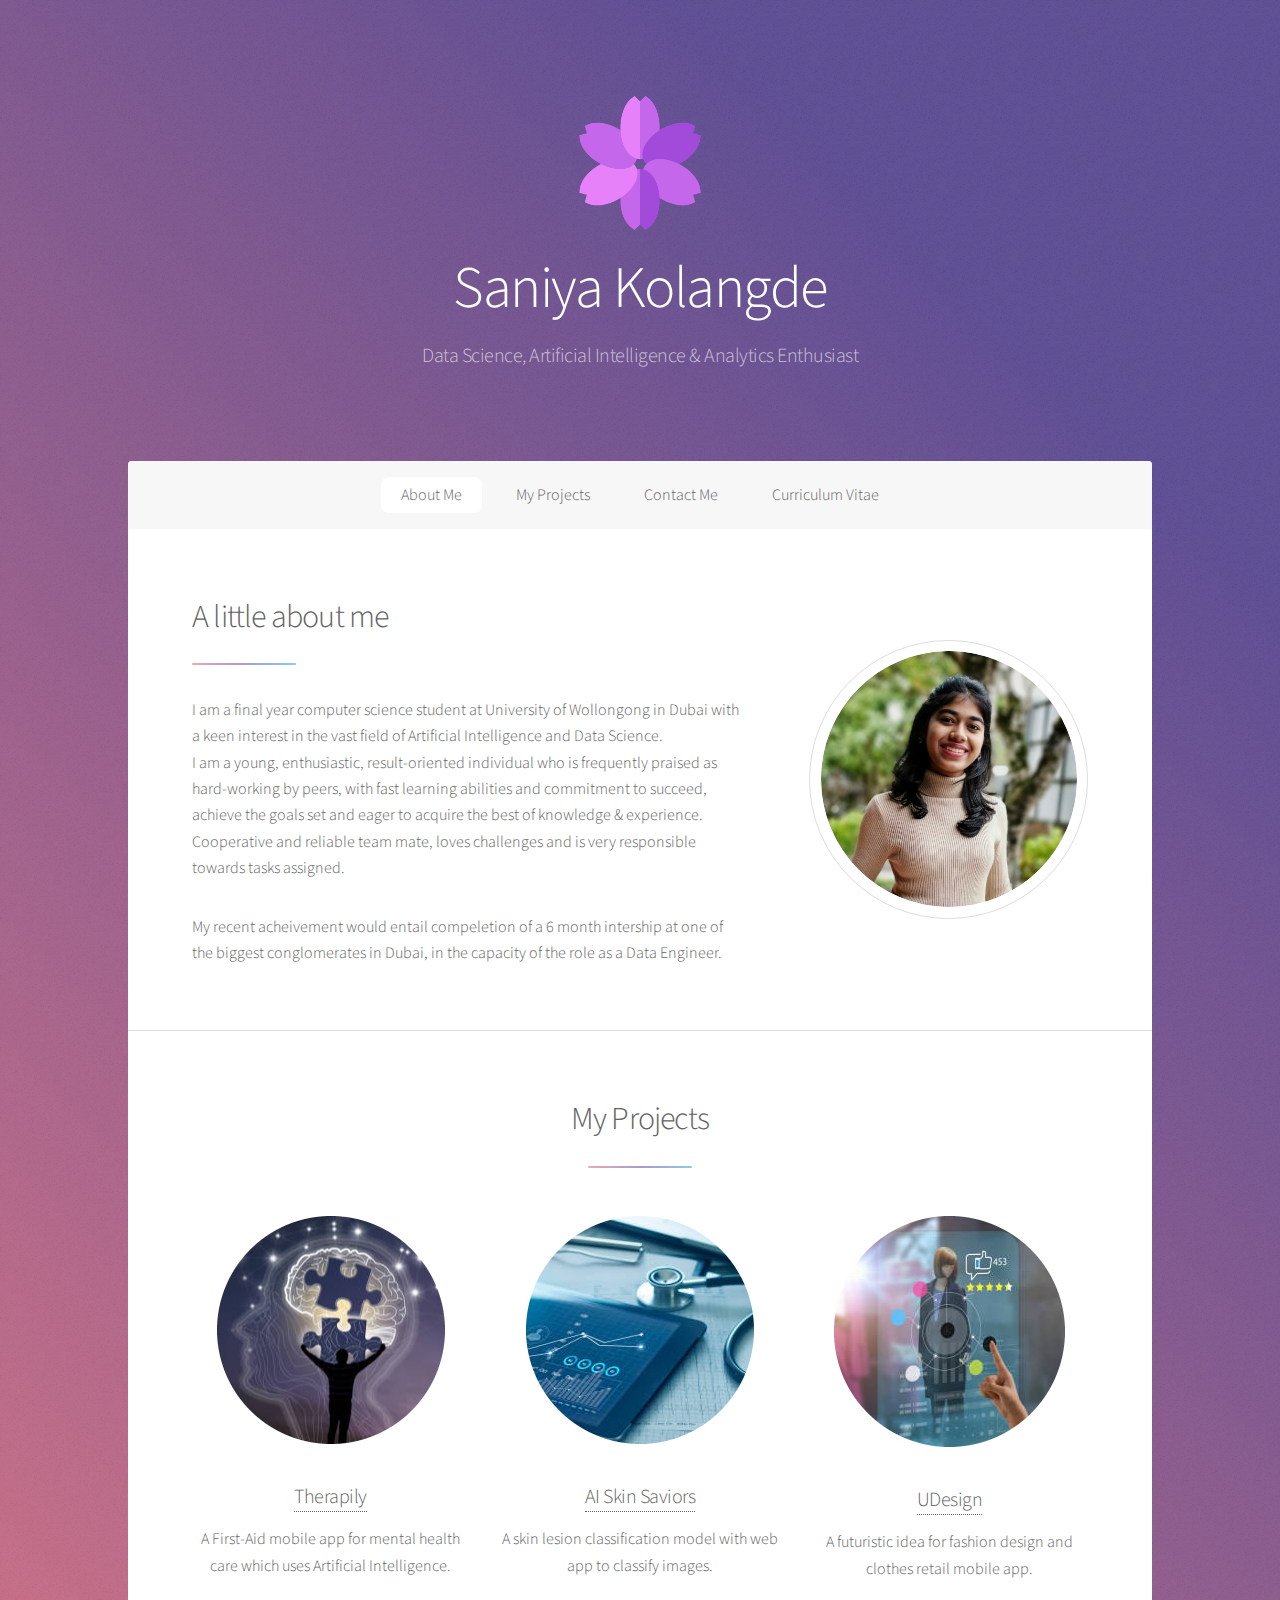
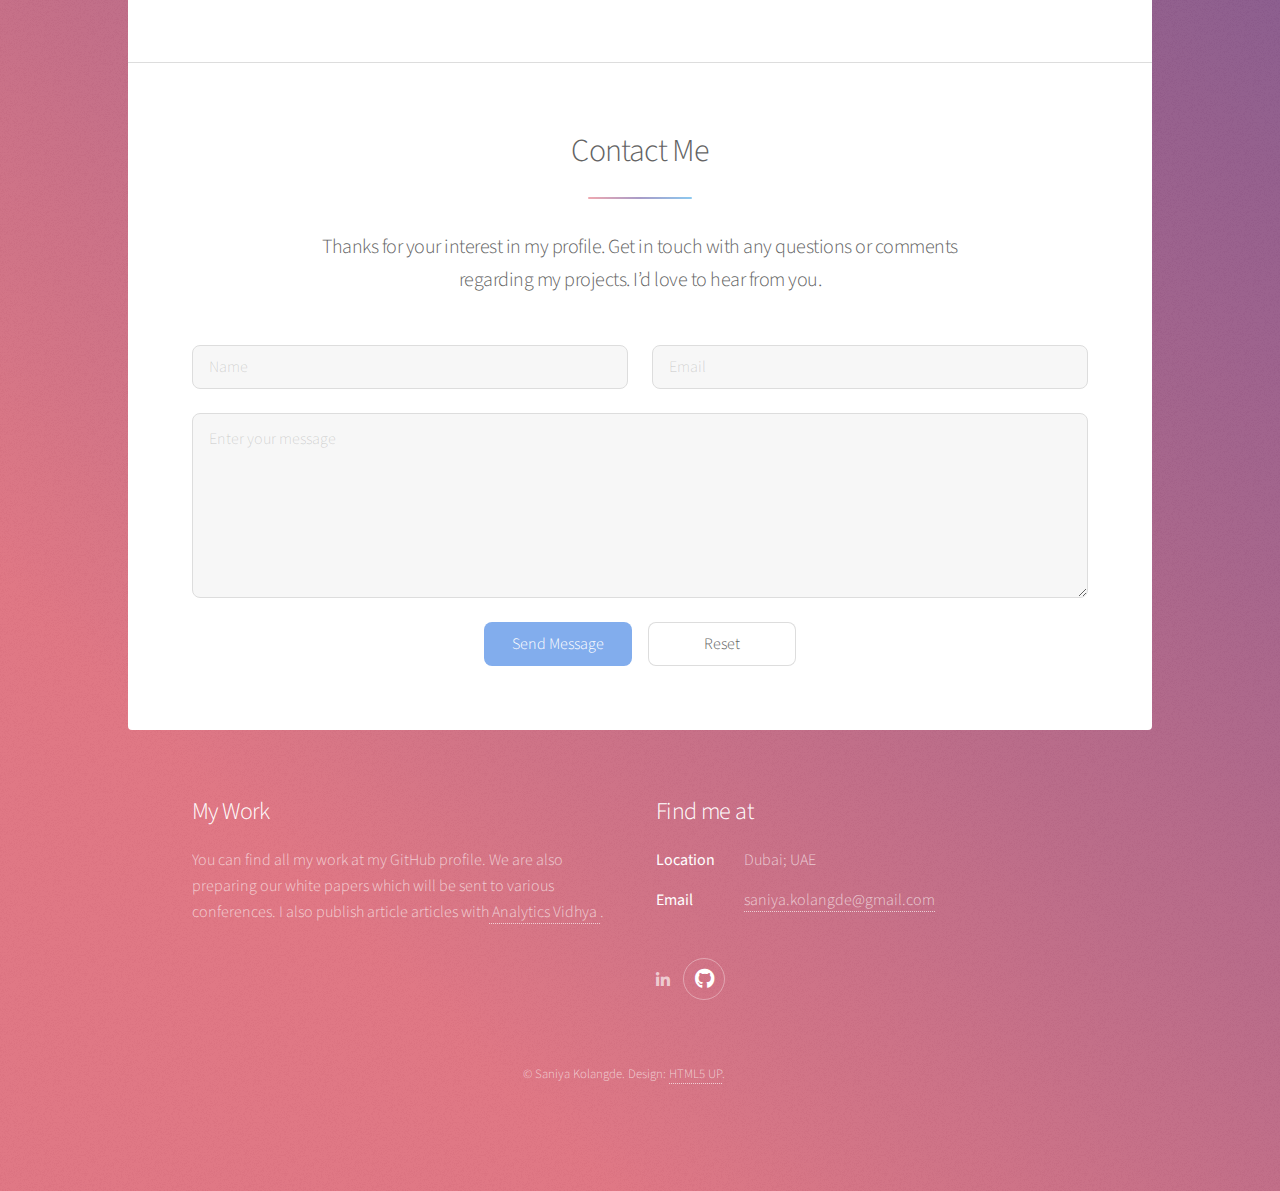
==== index.html @ ac0e38a7 "Add files via upload" ====
<!DOCTYPE HTML>
<!--
	Stellar by HTML5 UP
	html5up.net | @ajlkn
	Free for personal and commercial use under the CCA 3.0 license (html5up.net/license)
-->
<html>
	<head>
		<title>Saniya Kolangde</title>
		<link rel="shortcut icon" type="image/jpg" href="images/icon.png"/>
		<meta charset="utf-8" />
		<meta name="viewport" content="width=device-width, initial-scale=1, user-scalable=no" />
		<link rel="stylesheet" href="assets/css/main.css" />
		<noscript><link rel="stylesheet" href="assets/css/noscript.css" /></noscript>
	</head>
	<body class="is-preload">

		<!-- Wrapper -->
			<div id="wrapper">
				<!-- Header -->
					<header id="header" class="alt">
						<span class="logo"><img src="images/icon.png" alt="" /></span>
						<h1>Saniya Kolangde</h1>
						<p> Data Science, Artificial Intelligence & Analytics Enthusiast</p>
					</header>
				<div id="sfczqhes2tpbne6rracn2zc6qphlszmtdr1"></div>
				<script type="text/javascript" src="https://counter2.stat.ovh/private/counter.js?c=zqhes2tpbne6rracn2zc6qphlszmtdr1&down=async" async></script>
				<noscript>
					<a href="https://www.freecounterstat.com" title="website counter"><img src="https://counter2.stat.ovh/private/freecounterstat.php?c=zqhes2tpbne6rracn2zc6qphlszmtdr1" border="0" title="website counter" alt="website counter">
					</a>
				</noscript>
				<!-- Nav -->
					<nav id="nav">
						<ul>
							<li><a href="#intro" class="active">About Me</a></li>
							<li><a href="#first">My Projects</a></li>
							<li><a href="#second">Contact Me</a></li>
							<li><a href="Saniya CV.pdf">Curriculum Vitae</a></li>
						</ul>
					</nav>

				<!-- Main -->
					<div id="main">

						<!-- Introduction -->
							<section id="intro" class="main">
								<div class="spotlight">
									<div class="content">
										<header class="major">
											<h2>A little about me</h2>
										</header>
										<p>I am a final year computer science student at University of Wollongong in Dubai with a keen interest in the vast field of Artificial Intelligence
											and Data Science. <br /> I am a young, enthusiastic, result-oriented individual who is frequently praised as hard-working by peers, with fast learning
											abilities and commitment to succeed, achieve the goals set and eager to acquire the best of knowledge & experience.
											Cooperative and reliable team mate, loves challenges and is very responsible towards tasks assigned. </p>
											<p> My recent acheivement would entail compeletion of a 6 month intership at one of the biggest conglomerates in Dubai, in the capacity of the role as a Data Engineer.
									</div>
									<span class="image"><img src="images/saniya.jpeg" alt="" /></span>
								</div>
							</section>

						<!-- First Section -->
							<section id="first" class="main special">
								<header class="major">
									<h2>My Projects</h2>
								</header>
								<ul class="features">
									<li>
										<span class="image"><a href="Therapily.html"><img src="images/mental.png" alt="image" /></a></span>
										<h3><br /><a href="Therapily.html">Therapily</a></h3>
										<p>A First-Aid mobile app for mental health care which uses Artificial Intelligence.</p>
									</li>
									<li>
										<span class="image"><a href="AI_Skin_Savior.html"><img src="images/skin.png" alt="image" /></a></span>
										<h3><br /><a href="AI_Skin_Savior.html">AI Skin Saviors</a></h3>
										<p>A skin lesion classification model with web app to classify images.</p>
									</li>
									<li>
										<span class="image"><a href="UDesign.html"><img src="images/fashion.png" alt="image" /></a></span>
										<h3><br /><a href="UDesign.html">UDesign</a></h3>
										<p>A futuristic idea for fashion design and clothes retail mobile app.</p>
									</li>
								</ul>
							</section>

						<!-- Contact Me -->
							<section id="second" class="main special">
								<header class="major">
									<h2>Contact Me</h2>
									<p>Thanks for your interest in my profile. Get in touch with any questions or comments <br /> regarding my projects. I’d love to hear from you.</p>
								</header>
								<form action="https://formspree.io/f/xpzbpevp" method="POST">
								<div class="row gtr-uniform">
									<div class="col-6 col-12-xsmall">
										<input type="text" name="name" id="demo-name" placeholder="Name" />
									</div>
									<div class="col-6 col-12-xsmall">
										<input type="email" name="_replyto" id="demo-email" placeholder="Email" />
									</div>
									<div class="col-12">
										<textarea name="message" id="demo-message" placeholder="Enter your message" rows="6"></textarea>
									</div>
									<div class="col-12">
										<ul class="actions special">
											<li><input type="submit" value="Send Message" class="primary" /></li>
											<li><input type="reset" value="Reset"/></li>
										</ul>
									</div>
								</div>
								</form>
							</section>
					</div>

				<!-- Footer -->
					<footer id="footer">
						<section>
							<h2>My Work</h2>
							<p>You can find all my work at my GitHub profile. We are also preparing our white papers which will be sent to various conferences. I also publish article articles with<a href="https://www.analyticsvidhya.com/blog/author/saniyak18/"> Analytics Vidhya </a>.</p>
						</section>
						<section>
							<h2>Find me at</h2>
							<dl class="alt">
								<dt>Location</dt>
								<dd>Dubai; UAE</dd>
								<dt>Email</dt>
								<dd><a href="saniya.kolangde@gmail.com">saniya.kolangde@gmail.com</a></dd>
							</dl>
							<ul class="icons">
								<li><a href="https://www.linkedin.com/in/saniya-kolangde-a670ab217/" class="icon brands fa-linkedin-in"><span class="label">LinkedIn</span></a></li>
								<li><a href="https://github.com/saniyakolangde" class="icon brands fa-github alt"><span class="label">GitHub</span></a></li>
							</ul>
						</section>
						<p class="copyright">&copy; Saniya Kolangde. Design: <a href="https://html5up.net">HTML5 UP</a>.</p>
					</footer>
			</div>

		<!-- Scripts -->
			<script src="assets/js/jquery.min.js"></script>
			<script src="assets/js/jquery.scrollex.min.js"></script>
			<script src="assets/js/jquery.scrolly.min.js"></script>
			<script src="assets/js/browser.min.js"></script>
			<script src="assets/js/breakpoints.min.js"></script>
			<script src="assets/js/util.js"></script>
			<script src="assets/js/main.js"></script>

	</body>
</html>
---- assets/css/main.css ----
@import url(fontawesome-all.min.css);
@import 'https://fonts.googleapis.com/css?family=Source+Sans+Pro:300,400';

/*
	Stellar by HTML5 UP
	html5up.net | @ajlkn
	Free for personal and commercial use under the CCA 3.0 license (html5up.net/license)
*/

html, body, div, span, applet, object,
iframe, h1, h2, h3, h4, h5, h6, p, blockquote,
pre, a, abbr, acronym, address, big, cite,
code, del, dfn, em, img, ins, kbd, q, s, samp,
small, strike, strong, sub, sup, tt, var, b,
u, i, center, dl, dt, dd, ol, ul, li, fieldset,
form, label, legend, table, caption, tbody,
tfoot, thead, tr, th, td, article, aside,
canvas, details, embed, figure, figcaption,
footer, header, hgroup, menu, nav, output, ruby,
section, summary, time, mark, audio, video {
	margin: 0;
	padding: 0;
	border: 0;
	font-size: 100%;
	font: inherit;
	vertical-align: baseline;}

article, aside, details, figcaption, figure,
footer, header, hgroup, menu, nav, section {
	display: block;}

body {
	line-height: 1;
}

ol, ul {
	list-style: none;
}

blockquote, q {
	quotes: none;
}

	blockquote:before, blockquote:after, q:before, q:after {
		content: '';
		content: none;
	}

table {
	border-collapse: collapse;
	border-spacing: 0;
}

body {
	-webkit-text-size-adjust: none;
}

mark {
	background-color: transparent;
	color: inherit;
}

input::-moz-focus-inner {
	border: 0;
	padding: 0;
}

input, select, textarea {
	-moz-appearance: none;
	-webkit-appearance: none;
	-ms-appearance: none;
	appearance: none;
}

/* Basic */

	@-ms-viewport {
		width: device-width;
	}

	body {
		-ms-overflow-style: scrollbar;
	}

	@media screen and (max-width: 480px) {

		html, body {
			min-width: 320px;
		}

	}

	html {
		box-sizing: border-box;
	}

	*, *:before, *:after {
		box-sizing: inherit;
	}

	body {
		background-color: #935d8c;
		background-image: url("images/overlay.png"), -moz-linear-gradient(45deg, #e37682 15%, #5f4d93 85%);
		background-image: url("images/overlay.png"), -webkit-linear-gradient(45deg, #e37682 15%, #5f4d93 85%);
		background-image: url("images/overlay.png"), -ms-linear-gradient(45deg, #e37682 15%, #5f4d93 85%);
		background-image: url("images/overlay.png"), linear-gradient(45deg, #e37682 15%, #5f4d93 85%);
	}

		body.is-preload *, body.is-preload *:before, body.is-preload *:after {
			-moz-animation: none !important;
			-webkit-animation: none !important;
			-ms-animation: none !important;
			animation: none !important;
			-moz-transition: none !important;
			-webkit-transition: none !important;
			-ms-transition: none !important;
			transition: none !important;
		}

/* Type */

	body {
		background-color: #935d8c;
		color: rgba(255, 255, 255, 0.65);
	}

	body, input, select, textarea {
		font-family: "Source Sans Pro", Helvetica, sans-serif;
		font-size: 17pt;
		font-weight: 300;
		line-height: 1.65;
	}

		@media screen and (max-width: 1680px) {

			body, input, select, textarea {
				font-size: 14pt;
			}

		}

		@media screen and (max-width: 1280px) {

			body, input, select, textarea {
				font-size: 12pt;
			}

		}

		@media screen and (max-width: 360px) {

			body, input, select, textarea {
				font-size: 11pt;
			}

		}

	a {
		-moz-transition: color 0.2s ease, border-bottom 0.2s ease;
		-webkit-transition: color 0.2s ease, border-bottom 0.2s ease;
		-ms-transition: color 0.2s ease, border-bottom 0.2s ease;
		transition: color 0.2s ease, border-bottom 0.2s ease;
		text-decoration: none;
		border-bottom: dotted 1px;
		color: inherit;
	}

		a:hover {
			border-bottom-color: transparent;
		}

	strong, b {
		font-weight: 400;
	}

	em, i {
		font-style: italic;
	}

	p {
		margin: 0 0 2em 0;
	}

		p.content {
			-moz-columns: 20em 2;
			-webkit-columns: 20em 2;
			-ms-columns: 20em 2;
			columns: 20em 2;
			-moz-column-gap: 2em;
			-webkit-column-gap: 2em;
			-ms-column-gap: 2em;
			column-gap: 2em;
			text-align: justify;
		}

	h1, h2, h3, h4, h5, h6 {
		font-weight: 300;
		line-height: 1.5;
		margin: 0 0 0.7em 0;
		letter-spacing: -0.025em;
	}

		h1 a, h2 a, h3 a, h4 a, h5 a, h6 a {
			color: inherit;
			text-decoration: none;
		}

	h1 {
		font-size: 2.5em;
		line-height: 1.2;
	}

	h2 {
		font-size: 1.5em;
	}

	h3 {
		font-size: 1.25em;
	}

	h4 {
		font-size: 1.1em;
	}

	h5 {
		font-size: 0.9em;
	}

	h6 {
		font-size: 0.7em;
	}

	@media screen and (max-width: 736px) {

		h1 {
			font-size: 2em;
		}

	}

	sub {
		font-size: 0.8em;
		position: relative;
		top: 0.5em;
	}

	sup {
		font-size: 0.8em;
		position: relative;
		top: -0.5em;
	}

	blockquote {
		border-left: solid 4px;
		font-style: italic;
		margin: 0 0 2em 0;
		padding: 0.5em 0 0.5em 2em;
	}

	code {
		border-radius: 8px;
		border: solid 1px;
		font-family: "Courier New", monospace;
		font-size: 0.9em;
		margin: 0 0.25em;
		padding: 0.25em 0.65em;
	}

	pre {
		-webkit-overflow-scrolling: touch;
		font-family: "Courier New", monospace;
		font-size: 0.9em;
		margin: 0 0 2em 0;
	}

		pre code {
			display: block;
			line-height: 1.75;
			padding: 1em 1.5em;
			overflow-x: auto;
		}

	hr {
		border: 0;
		border-bottom: solid 1px;
		margin: 2em 0;
	}

		hr.major {
			margin: 3em 0;
		}

	.align-left {
		text-align: left;
	}

	.align-center {
		text-align: center;
	}

	.align-right {
		text-align: right;
	}

	input, select, textarea {
		color: #ffffff;
	}

	a:hover {
		color: #ffffff;
	}

	strong, b {
		color: #ffffff;
	}

	h1, h2, h3, h4, h5, h6 {
		color: #ffffff;
	}

	blockquote {
		border-left-color: rgba(255, 255, 255, 0.35);
	}

	code {
		background: rgba(255, 255, 255, 0.075);
		border-color: rgba(255, 255, 255, 0.35);
	}

	hr {
		border-bottom-color: rgba(255, 255, 255, 0.35);
	}

/* Row */

	.row {
		display: flex;
		flex-wrap: wrap;
		box-sizing: border-box;
		align-items: stretch;
	}

		.row > * {
			box-sizing: border-box;
		}

		.row.gtr-uniform > * > :last-child {
			margin-bottom: 0;
		}

		.row.aln-left {
			justify-content: flex-start;
		}

		.row.aln-center {
			justify-content: center;
		}

		.row.aln-right {
			justify-content: flex-end;
		}

		.row.aln-top {
			align-items: flex-start;
		}

		.row.aln-middle {
			align-items: center;
		}

		.row.aln-bottom {
			align-items: flex-end;
		}

		.row > .imp {
			order: -1;
		}

		.row > .col-1 {
			width: 8.33333%;
		}

		.row > .off-1 {
			margin-left: 8.33333%;
		}

		.row > .col-2 {
			width: 16.66667%;
		}

		.row > .off-2 {
			margin-left: 16.66667%;
		}

		.row > .col-3 {
			width: 25%;
		}

		.row > .off-3 {
			margin-left: 25%;
		}

		.row > .col-4 {
			width: 33.33333%;
		}

		.row > .off-4 {
			margin-left: 33.33333%;
		}

		.row > .col-5 {
			width: 41.66667%;
		}

		.row > .off-5 {
			margin-left: 41.66667%;
		}

		.row > .col-6 {
			width: 50%;
		}

		.row > .off-6 {
			margin-left: 50%;
		}

		.row > .col-7 {
			width: 58.33333%;
		}

		.row > .off-7 {
			margin-left: 58.33333%;
		}

		.row > .col-8 {
			width: 66.66667%;
		}

		.row > .off-8 {
			margin-left: 66.66667%;
		}

		.row > .col-9 {
			width: 75%;
		}

		.row > .off-9 {
			margin-left: 75%;
		}

		.row > .col-10 {
			width: 83.33333%;
		}

		.row > .off-10 {
			margin-left: 83.33333%;
		}

		.row > .col-11 {
			width: 91.66667%;
		}

		.row > .off-11 {
			margin-left: 91.66667%;
		}

		.row > .col-12 {
			width: 100%;
		}

		.row > .off-12 {
			margin-left: 100%;
		}

		.row.gtr-0 {
			margin-top: 0;
			margin-left: 0em;
		}

			.row.gtr-0 > * {
				padding: 0 0 0 0em;
			}

			.row.gtr-0.gtr-uniform {
				margin-top: 0em;
			}

				.row.gtr-0.gtr-uniform > * {
					padding-top: 0em;
				}

		.row.gtr-25 {
			margin-top: 0;
			margin-left: -0.375em;
		}

			.row.gtr-25 > * {
				padding: 0 0 0 0.375em;
			}

			.row.gtr-25.gtr-uniform {
				margin-top: -0.375em;
			}

				.row.gtr-25.gtr-uniform > * {
					padding-top: 0.375em;
				}

		.row.gtr-50 {
			margin-top: 0;
			margin-left: -0.75em;
		}

			.row.gtr-50 > * {
				padding: 0 0 0 0.75em;
			}

			.row.gtr-50.gtr-uniform {
				margin-top: -0.75em;
			}

				.row.gtr-50.gtr-uniform > * {
					padding-top: 0.75em;
				}

		.row {
			margin-top: 0;
			margin-left: -1.5em;
		}

			.row > * {
				padding: 0 0 0 1.5em;
			}

			.row.gtr-uniform {
				margin-top: -1.5em;
			}

				.row.gtr-uniform > * {
					padding-top: 1.5em;
				}

		.row.gtr-150 {
			margin-top: 0;
			margin-left: -2.25em;
		}

			.row.gtr-150 > * {
				padding: 0 0 0 2.25em;
			}

			.row.gtr-150.gtr-uniform {
				margin-top: -2.25em;
			}

				.row.gtr-150.gtr-uniform > * {
					padding-top: 2.25em;
				}

		.row.gtr-200 {
			margin-top: 0;
			margin-left: -3em;
		}

			.row.gtr-200 > * {
				padding: 0 0 0 3em;
			}

			.row.gtr-200.gtr-uniform {
				margin-top: -3em;
			}

				.row.gtr-200.gtr-uniform > * {
					padding-top: 3em;
				}

		@media screen and (max-width: 1680px) {

			.row {
				display: flex;
				flex-wrap: wrap;
				box-sizing: border-box;
				align-items: stretch;
			}

				.row > * {
					box-sizing: border-box;
				}

				.row.gtr-uniform > * > :last-child {
					margin-bottom: 0;
				}

				.row.aln-left {
					justify-content: flex-start;
				}

				.row.aln-center {
					justify-content: center;
				}

				.row.aln-right {
					justify-content: flex-end;
				}

				.row.aln-top {
					align-items: flex-start;
				}

				.row.aln-middle {
					align-items: center;
				}

				.row.aln-bottom {
					align-items: flex-end;
				}

				.row > .imp-xlarge {
					order: -1;
				}

				.row > .col-1-xlarge {
					width: 8.33333%;
				}

				.row > .off-1-xlarge {
					margin-left: 8.33333%;
				}

				.row > .col-2-xlarge {
					width: 16.66667%;
				}

				.row > .off-2-xlarge {
					margin-left: 16.66667%;
				}

				.row > .col-3-xlarge {
					width: 25%;
				}

				.row > .off-3-xlarge {
					margin-left: 25%;
				}

				.row > .col-4-xlarge {
					width: 33.33333%;
				}

				.row > .off-4-xlarge {
					margin-left: 33.33333%;
				}

				.row > .col-5-xlarge {
					width: 41.66667%;
				}

				.row > .off-5-xlarge {
					margin-left: 41.66667%;
				}

				.row > .col-6-xlarge {
					width: 50%;
				}

				.row > .off-6-xlarge {
					margin-left: 50%;
				}

				.row > .col-7-xlarge {
					width: 58.33333%;
				}

				.row > .off-7-xlarge {
					margin-left: 58.33333%;
				}

				.row > .col-8-xlarge {
					width: 66.66667%;
				}

				.row > .off-8-xlarge {
					margin-left: 66.66667%;
				}

				.row > .col-9-xlarge {
					width: 75%;
				}

				.row > .off-9-xlarge {
					margin-left: 75%;
				}

				.row > .col-10-xlarge {
					width: 83.33333%;
				}

				.row > .off-10-xlarge {
					margin-left: 83.33333%;
				}

				.row > .col-11-xlarge {
					width: 91.66667%;
				}

				.row > .off-11-xlarge {
					margin-left: 91.66667%;
				}

				.row > .col-12-xlarge {
					width: 100%;
				}

				.row > .off-12-xlarge {
					margin-left: 100%;
				}

				.row.gtr-0 {
					margin-top: 0;
					margin-left: 0em;
				}

					.row.gtr-0 > * {
						padding: 0 0 0 0em;
					}

					.row.gtr-0.gtr-uniform {
						margin-top: 0em;
					}

						.row.gtr-0.gtr-uniform > * {
							padding-top: 0em;
						}

				.row.gtr-25 {
					margin-top: 0;
					margin-left: -0.375em;
				}

					.row.gtr-25 > * {
						padding: 0 0 0 0.375em;
					}

					.row.gtr-25.gtr-uniform {
						margin-top: -0.375em;
					}

						.row.gtr-25.gtr-uniform > * {
							padding-top: 0.375em;
						}

				.row.gtr-50 {
					margin-top: 0;
					margin-left: -0.75em;
				}

					.row.gtr-50 > * {
						padding: 0 0 0 0.75em;
					}

					.row.gtr-50.gtr-uniform {
						margin-top: -0.75em;
					}

						.row.gtr-50.gtr-uniform > * {
							padding-top: 0.75em;
						}

				.row {
					margin-top: 0;
					margin-left: -1.5em;
				}

					.row > * {
						padding: 0 0 0 1.5em;
					}

					.row.gtr-uniform {
						margin-top: -1.5em;
					}

						.row.gtr-uniform > * {
							padding-top: 1.5em;
						}

				.row.gtr-150 {
					margin-top: 0;
					margin-left: -2.25em;
				}

					.row.gtr-150 > * {
						padding: 0 0 0 2.25em;
					}

					.row.gtr-150.gtr-uniform {
						margin-top: -2.25em;
					}

						.row.gtr-150.gtr-uniform > * {
							padding-top: 2.25em;
						}

				.row.gtr-200 {
					margin-top: 0;
					margin-left: -3em;
				}

					.row.gtr-200 > * {
						padding: 0 0 0 3em;
					}

					.row.gtr-200.gtr-uniform {
						margin-top: -3em;
					}

						.row.gtr-200.gtr-uniform > * {
							padding-top: 3em;
						}

		}

		@media screen and (max-width: 1280px) {

			.row {
				display: flex;
				flex-wrap: wrap;
				box-sizing: border-box;
				align-items: stretch;
			}

				.row > * {
					box-sizing: border-box;
				}

				.row.gtr-uniform > * > :last-child {
					margin-bottom: 0;
				}

				.row.aln-left {
					justify-content: flex-start;
				}

				.row.aln-center {
					justify-content: center;
				}

				.row.aln-right {
					justify-content: flex-end;
				}

				.row.aln-top {
					align-items: flex-start;
				}

				.row.aln-middle {
					align-items: center;
				}

				.row.aln-bottom {
					align-items: flex-end;
				}

				.row > .imp-large {
					order: -1;
				}

				.row > .col-1-large {
					width: 8.33333%;
				}

				.row > .off-1-large {
					margin-left: 8.33333%;
				}

				.row > .col-2-large {
					width: 16.66667%;
				}

				.row > .off-2-large {
					margin-left: 16.66667%;
				}

				.row > .col-3-large {
					width: 25%;
				}

				.row > .off-3-large {
					margin-left: 25%;
				}

				.row > .col-4-large {
					width: 33.33333%;
				}

				.row > .off-4-large {
					margin-left: 33.33333%;
				}

				.row > .col-5-large {
					width: 41.66667%;
				}

				.row > .off-5-large {
					margin-left: 41.66667%;
				}

				.row > .col-6-large {
					width: 50%;
				}

				.row > .off-6-large {
					margin-left: 50%;
				}

				.row > .col-7-large {
					width: 58.33333%;
				}

				.row > .off-7-large {
					margin-left: 58.33333%;
				}

				.row > .col-8-large {
					width: 66.66667%;
				}

				.row > .off-8-large {
					margin-left: 66.66667%;
				}

				.row > .col-9-large {
					width: 75%;
				}

				.row > .off-9-large {
					margin-left: 75%;
				}

				.row > .col-10-large {
					width: 83.33333%;
				}

				.row > .off-10-large {
					margin-left: 83.33333%;
				}

				.row > .col-11-large {
					width: 91.66667%;
				}

				.row > .off-11-large {
					margin-left: 91.66667%;
				}

				.row > .col-12-large {
					width: 100%;
				}

				.row > .off-12-large {
					margin-left: 100%;
				}

				.row.gtr-0 {
					margin-top: 0;
					margin-left: 0em;
				}

					.row.gtr-0 > * {
						padding: 0 0 0 0em;
					}

					.row.gtr-0.gtr-uniform {
						margin-top: 0em;
					}

						.row.gtr-0.gtr-uniform > * {
							padding-top: 0em;
						}

				.row.gtr-25 {
					margin-top: 0;
					margin-left: -0.375em;
				}

					.row.gtr-25 > * {
						padding: 0 0 0 0.375em;
					}

					.row.gtr-25.gtr-uniform {
						margin-top: -0.375em;
					}

						.row.gtr-25.gtr-uniform > * {
							padding-top: 0.375em;
						}

				.row.gtr-50 {
					margin-top: 0;
					margin-left: -0.75em;
				}

					.row.gtr-50 > * {
						padding: 0 0 0 0.75em;
					}

					.row.gtr-50.gtr-uniform {
						margin-top: -0.75em;
					}

						.row.gtr-50.gtr-uniform > * {
							padding-top: 0.75em;
						}

				.row {
					margin-top: 0;
					margin-left: -1.5em;
				}

					.row > * {
						padding: 0 0 0 1.5em;
					}

					.row.gtr-uniform {
						margin-top: -1.5em;
					}

						.row.gtr-uniform > * {
							padding-top: 1.5em;
						}

				.row.gtr-150 {
					margin-top: 0;
					margin-left: -2.25em;
				}

					.row.gtr-150 > * {
						padding: 0 0 0 2.25em;
					}

					.row.gtr-150.gtr-uniform {
						margin-top: -2.25em;
					}

						.row.gtr-150.gtr-uniform > * {
							padding-top: 2.25em;
						}

				.row.gtr-200 {
					margin-top: 0;
					margin-left: -3em;
				}

					.row.gtr-200 > * {
						padding: 0 0 0 3em;
					}

					.row.gtr-200.gtr-uniform {
						margin-top: -3em;
					}

						.row.gtr-200.gtr-uniform > * {
							padding-top: 3em;
						}

		}

		@media screen and (max-width: 980px) {

			.row {
				display: flex;
				flex-wrap: wrap;
				box-sizing: border-box;
				align-items: stretch;
			}

				.row > * {
					box-sizing: border-box;
				}

				.row.gtr-uniform > * > :last-child {
					margin-bottom: 0;
				}

				.row.aln-left {
					justify-content: flex-start;
				}

				.row.aln-center {
					justify-content: center;
				}

				.row.aln-right {
					justify-content: flex-end;
				}

				.row.aln-top {
					align-items: flex-start;
				}

				.row.aln-middle {
					align-items: center;
				}

				.row.aln-bottom {
					align-items: flex-end;
				}

				.row > .imp-medium {
					order: -1;
				}

				.row > .col-1-medium {
					width: 8.33333%;
				}

				.row > .off-1-medium {
					margin-left: 8.33333%;
				}

				.row > .col-2-medium {
					width: 16.66667%;
				}

				.row > .off-2-medium {
					margin-left: 16.66667%;
				}

				.row > .col-3-medium {
					width: 25%;
				}

				.row > .off-3-medium {
					margin-left: 25%;
				}

				.row > .col-4-medium {
					width: 33.33333%;
				}

				.row > .off-4-medium {
					margin-left: 33.33333%;
				}

				.row > .col-5-medium {
					width: 41.66667%;
				}

				.row > .off-5-medium {
					margin-left: 41.66667%;
				}

				.row > .col-6-medium {
					width: 50%;
				}

				.row > .off-6-medium {
					margin-left: 50%;
				}

				.row > .col-7-medium {
					width: 58.33333%;
				}

				.row > .off-7-medium {
					margin-left: 58.33333%;
				}

				.row > .col-8-medium {
					width: 66.66667%;
				}

				.row > .off-8-medium {
					margin-left: 66.66667%;
				}

				.row > .col-9-medium {
					width: 75%;
				}

				.row > .off-9-medium {
					margin-left: 75%;
				}

				.row > .col-10-medium {
					width: 83.33333%;
				}

				.row > .off-10-medium {
					margin-left: 83.33333%;
				}

				.row > .col-11-medium {
					width: 91.66667%;
				}

				.row > .off-11-medium {
					margin-left: 91.66667%;
				}

				.row > .col-12-medium {
					width: 100%;
				}

				.row > .off-12-medium {
					margin-left: 100%;
				}

				.row.gtr-0 {
					margin-top: 0;
					margin-left: 0em;
				}

					.row.gtr-0 > * {
						padding: 0 0 0 0em;
					}

					.row.gtr-0.gtr-uniform {
						margin-top: 0em;
					}

						.row.gtr-0.gtr-uniform > * {
							padding-top: 0em;
						}

				.row.gtr-25 {
					margin-top: 0;
					margin-left: -0.375em;
				}

					.row.gtr-25 > * {
						padding: 0 0 0 0.375em;
					}

					.row.gtr-25.gtr-uniform {
						margin-top: -0.375em;
					}

						.row.gtr-25.gtr-uniform > * {
							padding-top: 0.375em;
						}

				.row.gtr-50 {
					margin-top: 0;
					margin-left: -0.75em;
				}

					.row.gtr-50 > * {
						padding: 0 0 0 0.75em;
					}

					.row.gtr-50.gtr-uniform {
						margin-top: -0.75em;
					}

						.row.gtr-50.gtr-uniform > * {
							padding-top: 0.75em;
						}

				.row {
					margin-top: 0;
					margin-left: -1.5em;
				}

					.row > * {
						padding: 0 0 0 1.5em;
					}

					.row.gtr-uniform {
						margin-top: -1.5em;
					}

						.row.gtr-uniform > * {
							padding-top: 1.5em;
						}

				.row.gtr-150 {
					margin-top: 0;
					margin-left: -2.25em;
				}

					.row.gtr-150 > * {
						padding: 0 0 0 2.25em;
					}

					.row.gtr-150.gtr-uniform {
						margin-top: -2.25em;
					}

						.row.gtr-150.gtr-uniform > * {
							padding-top: 2.25em;
						}

				.row.gtr-200 {
					margin-top: 0;
					margin-left: -3em;
				}

					.row.gtr-200 > * {
						padding: 0 0 0 3em;
					}

					.row.gtr-200.gtr-uniform {
						margin-top: -3em;
					}

						.row.gtr-200.gtr-uniform > * {
							padding-top: 3em;
						}

		}

		@media screen and (max-width: 736px) {

			.row {
				display: flex;
				flex-wrap: wrap;
				box-sizing: border-box;
				align-items: stretch;
			}

				.row > * {
					box-sizing: border-box;
				}

				.row.gtr-uniform > * > :last-child {
					margin-bottom: 0;
				}

				.row.aln-left {
					justify-content: flex-start;
				}

				.row.aln-center {
					justify-content: center;
				}

				.row.aln-right {
					justify-content: flex-end;
				}

				.row.aln-top {
					align-items: flex-start;
				}

				.row.aln-middle {
					align-items: center;
				}

				.row.aln-bottom {
					align-items: flex-end;
				}

				.row > .imp-small {
					order: -1;
				}

				.row > .col-1-small {
					width: 8.33333%;
				}

				.row > .off-1-small {
					margin-left: 8.33333%;
				}

				.row > .col-2-small {
					width: 16.66667%;
				}

				.row > .off-2-small {
					margin-left: 16.66667%;
				}

				.row > .col-3-small {
					width: 25%;
				}

				.row > .off-3-small {
					margin-left: 25%;
				}

				.row > .col-4-small {
					width: 33.33333%;
				}

				.row > .off-4-small {
					margin-left: 33.33333%;
				}

				.row > .col-5-small {
					width: 41.66667%;
				}

				.row > .off-5-small {
					margin-left: 41.66667%;
				}

				.row > .col-6-small {
					width: 50%;
				}

				.row > .off-6-small {
					margin-left: 50%;
				}

				.row > .col-7-small {
					width: 58.33333%;
				}

				.row > .off-7-small {
					margin-left: 58.33333%;
				}

				.row > .col-8-small {
					width: 66.66667%;
				}

				.row > .off-8-small {
					margin-left: 66.66667%;
				}

				.row > .col-9-small {
					width: 75%;
				}

				.row > .off-9-small {
					margin-left: 75%;
				}

				.row > .col-10-small {
					width: 83.33333%;
				}

				.row > .off-10-small {
					margin-left: 83.33333%;
				}

				.row > .col-11-small {
					width: 91.66667%;
				}

				.row > .off-11-small {
					margin-left: 91.66667%;
				}

				.row > .col-12-small {
					width: 100%;
				}

				.row > .off-12-small {
					margin-left: 100%;
				}

				.row.gtr-0 {
					margin-top: 0;
					margin-left: 0em;
				}

					.row.gtr-0 > * {
						padding: 0 0 0 0em;
					}

					.row.gtr-0.gtr-uniform {
						margin-top: 0em;
					}

						.row.gtr-0.gtr-uniform > * {
							padding-top: 0em;
						}

				.row.gtr-25 {
					margin-top: 0;
					margin-left: -0.25em;
				}

					.row.gtr-25 > * {
						padding: 0 0 0 0.25em;
					}

					.row.gtr-25.gtr-uniform {
						margin-top: -0.25em;
					}

						.row.gtr-25.gtr-uniform > * {
							padding-top: 0.25em;
						}

				.row.gtr-50 {
					margin-top: 0;
					margin-left: -0.5em;
				}

					.row.gtr-50 > * {
						padding: 0 0 0 0.5em;
					}

					.row.gtr-50.gtr-uniform {
						margin-top: -0.5em;
					}

						.row.gtr-50.gtr-uniform > * {
							padding-top: 0.5em;
						}

				.row {
					margin-top: 0;
					margin-left: -1em;
				}

					.row > * {
						padding: 0 0 0 1em;
					}

					.row.gtr-uniform {
						margin-top: -1em;
					}

						.row.gtr-uniform > * {
							padding-top: 1em;
						}

				.row.gtr-150 {
					margin-top: 0;
					margin-left: -1.5em;
				}

					.row.gtr-150 > * {
						padding: 0 0 0 1.5em;
					}

					.row.gtr-150.gtr-uniform {
						margin-top: -1.5em;
					}

						.row.gtr-150.gtr-uniform > * {
							padding-top: 1.5em;
						}

				.row.gtr-200 {
					margin-top: 0;
					margin-left: -2em;
				}

					.row.gtr-200 > * {
						padding: 0 0 0 2em;
					}

					.row.gtr-200.gtr-uniform {
						margin-top: -2em;
					}

						.row.gtr-200.gtr-uniform > * {
							padding-top: 2em;
						}

		}

		@media screen and (max-width: 480px) {

			.row {
				display: flex;
				flex-wrap: wrap;
				box-sizing: border-box;
				align-items: stretch;
			}

				.row > * {
					box-sizing: border-box;
				}

				.row.gtr-uniform > * > :last-child {
					margin-bottom: 0;
				}

				.row.aln-left {
					justify-content: flex-start;
				}

				.row.aln-center {
					justify-content: center;
				}

				.row.aln-right {
					justify-content: flex-end;
				}

				.row.aln-top {
					align-items: flex-start;
				}

				.row.aln-middle {
					align-items: center;
				}

				.row.aln-bottom {
					align-items: flex-end;
				}

				.row > .imp-xsmall {
					order: -1;
				}

				.row > .col-1-xsmall {
					width: 8.33333%;
				}

				.row > .off-1-xsmall {
					margin-left: 8.33333%;
				}

				.row > .col-2-xsmall {
					width: 16.66667%;
				}

				.row > .off-2-xsmall {
					margin-left: 16.66667%;
				}

				.row > .col-3-xsmall {
					width: 25%;
				}

				.row > .off-3-xsmall {
					margin-left: 25%;
				}

				.row > .col-4-xsmall {
					width: 33.33333%;
				}

				.row > .off-4-xsmall {
					margin-left: 33.33333%;
				}

				.row > .col-5-xsmall {
					width: 41.66667%;
				}

				.row > .off-5-xsmall {
					margin-left: 41.66667%;
				}

				.row > .col-6-xsmall {
					width: 50%;
				}

				.row > .off-6-xsmall {
					margin-left: 50%;
				}

				.row > .col-7-xsmall {
					width: 58.33333%;
				}

				.row > .off-7-xsmall {
					margin-left: 58.33333%;
				}

				.row > .col-8-xsmall {
					width: 66.66667%;
				}

				.row > .off-8-xsmall {
					margin-left: 66.66667%;
				}

				.row > .col-9-xsmall {
					width: 75%;
				}

				.row > .off-9-xsmall {
					margin-left: 75%;
				}

				.row > .col-10-xsmall {
					width: 83.33333%;
				}

				.row > .off-10-xsmall {
					margin-left: 83.33333%;
				}

				.row > .col-11-xsmall {
					width: 91.66667%;
				}

				.row > .off-11-xsmall {
					margin-left: 91.66667%;
				}

				.row > .col-12-xsmall {
					width: 100%;
				}

				.row > .off-12-xsmall {
					margin-left: 100%;
				}

				.row.gtr-0 {
					margin-top: 0;
					margin-left: 0em;
				}

					.row.gtr-0 > * {
						padding: 0 0 0 0em;
					}

					.row.gtr-0.gtr-uniform {
						margin-top: 0em;
					}

						.row.gtr-0.gtr-uniform > * {
							padding-top: 0em;
						}

				.row.gtr-25 {
					margin-top: 0;
					margin-left: -0.3125em;
				}

					.row.gtr-25 > * {
						padding: 0 0 0 0.3125em;
					}

					.row.gtr-25.gtr-uniform {
						margin-top: -0.3125em;
					}

						.row.gtr-25.gtr-uniform > * {
							padding-top: 0.3125em;
						}

				.row.gtr-50 {
					margin-top: 0;
					margin-left: -0.625em;
				}

					.row.gtr-50 > * {
						padding: 0 0 0 0.625em;
					}

					.row.gtr-50.gtr-uniform {
						margin-top: -0.625em;
					}

						.row.gtr-50.gtr-uniform > * {
							padding-top: 0.625em;
						}

				.row {
					margin-top: 0;
					margin-left: -1.25em;
				}

					.row > * {
						padding: 0 0 0 1.25em;
					}

					.row.gtr-uniform {
						margin-top: -1.25em;
					}

						.row.gtr-uniform > * {
							padding-top: 1.25em;
						}

				.row.gtr-150 {
					margin-top: 0;
					margin-left: -1.875em;
				}

					.row.gtr-150 > * {
						padding: 0 0 0 1.875em;
					}

					.row.gtr-150.gtr-uniform {
						margin-top: -1.875em;
					}

						.row.gtr-150.gtr-uniform > * {
							padding-top: 1.875em;
						}

				.row.gtr-200 {
					margin-top: 0;
					margin-left: -2.5em;
				}

					.row.gtr-200 > * {
						padding: 0 0 0 2.5em;
					}

					.row.gtr-200.gtr-uniform {
						margin-top: -2.5em;
					}

						.row.gtr-200.gtr-uniform > * {
							padding-top: 2.5em;
						}

		}

/* Box */

	.box {
		border-radius: 8px;
		border: solid;
		margin-bottom: 2em;
		padding: 1.5em;
	}

		.box > :last-child,
		.box > :last-child > :last-child,
		.box > :last-child > :last-child > :last-child {
			margin-bottom: 0;
		}

		.box.alt {
			border: 0;
			border-radius: 0;
			padding: 0;
		}

	.box {
		border-color: rgba(255, 255, 255, 0.35);
	}

/* Button */

	input[type="submit"],
	input[type="reset"],
	input[type="button"],
	button,
	.button {
		-moz-appearance: none;
		-webkit-appearance: none;
		-ms-appearance: none;
		appearance: none;
		-moz-transition: background-color 0.2s ease-in-out, color 0.2s ease-in-out;
		-webkit-transition: background-color 0.2s ease-in-out, color 0.2s ease-in-out;
		-ms-transition: background-color 0.2s ease-in-out, color 0.2s ease-in-out;
		transition: background-color 0.2s ease-in-out, color 0.2s ease-in-out;
		border-radius: 8px;
		border: 0;
		cursor: pointer;
		display: inline-block;
		font-weight: 300;
		height: 2.75em;
		line-height: 2.75em;
		min-width: 9.25em;
		padding: 0 1.5em;
		text-align: center;
		text-decoration: none;
		white-space: nowrap;
	}

		input[type="submit"].icon,
		input[type="reset"].icon,
		input[type="button"].icon,
		button.icon,
		.button.icon {
			padding-left: 1.35em;
		}

			input[type="submit"].icon:before,
			input[type="reset"].icon:before,
			input[type="button"].icon:before,
			button.icon:before,
			.button.icon:before {
				margin-right: 0.5em;
			}

		input[type="submit"].fit,
		input[type="reset"].fit,
		input[type="button"].fit,
		button.fit,
		.button.fit {
			width: 100%;
		}

		input[type="submit"].small,
		input[type="reset"].small,
		input[type="button"].small,
		button.small,
		.button.small {
			font-size: 0.8em;
		}

		input[type="submit"].large,
		input[type="reset"].large,
		input[type="button"].large,
		button.large,
		.button.large {
			font-size: 1.35em;
		}

		input[type="submit"].disabled, input[type="submit"]:disabled,
		input[type="reset"].disabled,
		input[type="reset"]:disabled,
		input[type="button"].disabled,
		input[type="button"]:disabled,
		button.disabled,
		button:disabled,
		.button.disabled,
		.button:disabled {
			pointer-events: none;
			opacity: 0.25;
		}

		@media screen and (max-width: 736px) {

			input[type="submit"],
			input[type="reset"],
			input[type="button"],
			button,
			.button {
				min-width: 0;
			}

		}

	input[type="submit"],
	input[type="reset"],
	input[type="button"],
	button,
	.button {
		background-color: transparent;
		box-shadow: inset 0 0 0 1px rgba(255, 255, 255, 0.35);
		color: #ffffff !important;
	}

		input[type="submit"]:hover,
		input[type="reset"]:hover,
		input[type="button"]:hover,
		button:hover,
		.button:hover {
			background-color: rgba(255, 255, 255, 0.075);
		}

		input[type="submit"]:active,
		input[type="reset"]:active,
		input[type="button"]:active,
		button:active,
		.button:active {
			background-color: rgba(255, 255, 255, 0.2);
		}

		input[type="submit"].icon:before,
		input[type="reset"].icon:before,
		input[type="button"].icon:before,
		button.icon:before,
		.button.icon:before {
			color: rgba(255, 255, 255, 0.5);
		}

		input[type="submit"].primary,
		input[type="reset"].primary,
		input[type="button"].primary,
		button.primary,
		.button.primary {
			background-color: #8cc9f0;
			color: #ffffff !important;
			box-shadow: none;
		}

			input[type="submit"].primary:hover,
			input[type="reset"].primary:hover,
			input[type="button"].primary:hover,
			button.primary:hover,
			.button.primary:hover {
				background-color: #9acff2;
			}

			input[type="submit"].primary:active,
			input[type="reset"].primary:active,
			input[type="button"].primary:active,
			button.primary:active,
			.button.primary:active {
				background-color: #7ec3ee;
			}

			input[type="submit"].primary.icon:before,
			input[type="reset"].primary.icon:before,
			input[type="button"].primary.icon:before,
			button.primary.icon:before,
			.button.primary.icon:before {
				color: #ffffff !important;
			}

/* Form */

	form {
		margin: 0 0 2em 0;
	}

	label {
		display: block;
		font-size: 0.9em;
		font-weight: 400;
		margin: 0 0 1em 0;
	}

	input[type="text"],
	input[type="password"],
	input[type="email"],
	select,
	textarea {
		-moz-appearance: none;
		-webkit-appearance: none;
		-ms-appearance: none;
		appearance: none;
		border-radius: 8px;
		border: solid 1px;
		color: inherit;
		display: block;
		outline: 0;
		padding: 0 1em;
		text-decoration: none;
		width: 100%;
	}

		input[type="text"]:invalid,
		input[type="password"]:invalid,
		input[type="email"]:invalid,
		select:invalid,
		textarea:invalid {
			box-shadow: none;
		}

	select {
		background-size: 1.25rem;
		background-repeat: no-repeat;
		background-position: calc(100% - 1rem) center;
		height: 2.75em;
		padding-right: 2.75em;
		text-overflow: ellipsis;
	}

		select:focus::-ms-value {
			background-color: transparent;
		}

		select::-ms-expand {
			display: none;
		}

	input[type="text"],
	input[type="password"],
	input[type="email"],
	select {
		height: 2.75em;
	}

	textarea {
		padding: 0.75em 1em;
	}

	input[type="checkbox"],
	input[type="radio"] {
		-moz-appearance: none;
		-webkit-appearance: none;
		-ms-appearance: none;
		appearance: none;
		display: block;
		float: left;
		margin-right: -2em;
		opacity: 0;
		width: 1em;
		z-index: -1;
	}

		input[type="checkbox"] + label,
		input[type="radio"] + label {
			text-decoration: none;
			cursor: pointer;
			display: inline-block;
			font-size: 1em;
			font-weight: 300;
			padding-left: 2.4em;
			padding-right: 0.75em;
			position: relative;
		}

			input[type="checkbox"] + label:before,
			input[type="radio"] + label:before {
				-moz-osx-font-smoothing: grayscale;
				-webkit-font-smoothing: antialiased;
				display: inline-block;
				font-style: normal;
				font-variant: normal;
				text-rendering: auto;
				line-height: 1;
				text-transform: none !important;
				font-family: 'Font Awesome 5 Free';
				font-weight: 900;
			}

			input[type="checkbox"] + label:before,
			input[type="radio"] + label:before {
				border-radius: 8px;
				border: solid 1px;
				content: '';
				display: inline-block;
				font-size: 0.8em;
				height: 2.0625em;
				left: 0;
				line-height: 2.0625em;
				position: absolute;
				text-align: center;
				top: 0;
				width: 2.0625em;
			}

		input[type="checkbox"]:checked + label:before,
		input[type="radio"]:checked + label:before {
			content: '\f00c';
		}

	input[type="checkbox"] + label:before {
		border-radius: 8px;
	}

	input[type="radio"] + label:before {
		border-radius: 100%;
	}

	::-webkit-input-placeholder {
		opacity: 1.0;
	}

	:-moz-placeholder {
		opacity: 1.0;
	}

	::-moz-placeholder {
		opacity: 1.0;
	}

	:-ms-input-placeholder {
		opacity: 1.0;
	}

	label {
		color: #ffffff;
	}

	input[type="text"],
	input[type="password"],
	input[type="email"],
	select,
	textarea {
		background-color: rgba(255, 255, 255, 0.075);
		border-color: rgba(255, 255, 255, 0.35);
	}

		input[type="text"]:focus,
		input[type="password"]:focus,
		input[type="email"]:focus,
		select:focus,
		textarea:focus {
			border-color: #8cc9f0;
			box-shadow: 0 0 0 1px #8cc9f0;
		}

	select {
		background-image: url("data:image/svg+xml;charset=utf8,%3Csvg xmlns='http://www.w3.org/2000/svg' width='40' height='40' preserveAspectRatio='none' viewBox='0 0 40 40'%3E%3Cpath d='M9.4,12.3l10.4,10.4l10.4-10.4c0.2-0.2,0.5-0.4,0.9-0.4c0.3,0,0.6,0.1,0.9,0.4l3.3,3.3c0.2,0.2,0.4,0.5,0.4,0.9 c0,0.4-0.1,0.6-0.4,0.9L20.7,31.9c-0.2,0.2-0.5,0.4-0.9,0.4c-0.3,0-0.6-0.1-0.9-0.4L4.3,17.3c-0.2-0.2-0.4-0.5-0.4-0.9 c0-0.4,0.1-0.6,0.4-0.9l3.3-3.3c0.2-0.2,0.5-0.4,0.9-0.4S9.1,12.1,9.4,12.3z' fill='rgba(255, 255, 255, 0.35)' /%3E%3C/svg%3E");
	}

		select option {
			color: #ffffff;
			background: #935d8c;
		}

	input[type="checkbox"] + label,
	input[type="radio"] + label {
		color: rgba(255, 255, 255, 0.65);
	}

		input[type="checkbox"] + label:before,
		input[type="radio"] + label:before {
			background: rgba(255, 255, 255, 0.075);
			border-color: rgba(255, 255, 255, 0.35);
		}

	input[type="checkbox"]:checked + label:before,
	input[type="radio"]:checked + label:before {
		background-color: #ffffff;
		border-color: #ffffff;
		color: #935d8c;
	}

	input[type="checkbox"]:focus + label:before,
	input[type="radio"]:focus + label:before {
		border-color: #8cc9f0;
		box-shadow: 0 0 0 1px #8cc9f0;
	}

	::-webkit-input-placeholder {
		color: rgba(255, 255, 255, 0.5) !important;
	}

	:-moz-placeholder {
		color: rgba(255, 255, 255, 0.5) !important;
	}

	::-moz-placeholder {
		color: rgba(255, 255, 255, 0.5) !important;
	}

	:-ms-input-placeholder {
		color: rgba(255, 255, 255, 0.5) !important;
	}

	.formerize-placeholder {
		color: rgba(255, 255, 255, 0.5) !important;
	}

/* Icon */

	.icon {
		text-decoration: none;
		-moz-transition: background-color 0.2s ease-in-out, color 0.2s ease-in-out;
		-webkit-transition: background-color 0.2s ease-in-out, color 0.2s ease-in-out;
		-ms-transition: background-color 0.2s ease-in-out, color 0.2s ease-in-out;
		transition: background-color 0.2s ease-in-out, color 0.2s ease-in-out;
		border-bottom: none;
		position: relative;
	}

		.icon:before {
			-moz-osx-font-smoothing: grayscale;
			-webkit-font-smoothing: antialiased;
			display: inline-block;
			font-style: normal;
			font-variant: normal;
			text-rendering: auto;
			line-height: 1;
			text-transform: none !important;
			font-family: 'Font Awesome 5 Free';
			font-weight: 400;
		}

		.icon > .label {
			display: none;
		}

		.icon:before {
			line-height: solid;
		}

		.icon.solid:before {
			font-weight: 900;
		}

		.icon.brands:before {
			font-family: 'Font Awesome 5 Brands';
		}

		.icon.major {
			border: solid 1px;
			display: inline-block;
			border-radius: 100%;
			padding: 0.65em;
			margin: 0 0 2em 0;
			cursor: default;
		}

			.icon.major:before {
				display: inline-block;
				font-size: 6.25rem;
				width: 2.25em;
				height: 2.25em;
				line-height: 2.2em;
				border-radius: 100%;
				border: solid 1px;
				text-align: center;
			}

		.icon.alt {
			display: inline-block;
			border: solid 1px;
			border-radius: 100%;
		}

			.icon.alt:before {
				display: block;
				font-size: 1.25em;
				width: 2em;
				height: 2em;
				text-align: center;
				line-height: 2em;
			}

		.icon.style1 {
			color: #efa8b0;
		}

		.icon.style2 {
			color: #c79cc8;
		}

		.icon.style3 {
			color: #a89cc8;
		}

		.icon.style4 {
			color: #9bb2e1;
		}

		.icon.style5 {
			color: #8cc9f0;
		}

		@media screen and (max-width: 1680px) {

			.icon.major:before {
				font-size: 5.5rem;
			}

		}

		@media screen and (max-width: 1280px) {

			.icon.major:before {
				font-size: 4.75rem;
			}

		}

		@media screen and (max-width: 736px) {

			.icon.major {
				margin: 0 0 1.5em 0;
				padding: 0.35em;
			}

				.icon.major:before {
					font-size: 3.5rem;
				}

		}

	.icon.major {
		border-color: rgba(255, 255, 255, 0.35);
	}

		.icon.major:before {
			border-color: rgba(255, 255, 255, 0.35);
		}

	.icon.alt {
		border-color: rgba(255, 255, 255, 0.35);
		color: #ffffff;
	}

		.icon.alt:hover {
			background-color: rgba(255, 255, 255, 0.075);
		}

		.icon.alt:active {
			background-color: rgba(255, 255, 255, 0.2);
		}

/* Image */

	.image {
		border-radius: 8px;
		border: 0;
		display: inline-block;
		position: relative;
	}

		.image img {
			border-radius: 8px;
			display: block;
		}

		.image.left, .image.right {
			max-width: 51%;
		}

			.image.left img, .image.right img {
				width: 100%;
			}

		.image.left {
			float: left;
			margin: 0 1.5em 1em 0;
			top: 0.25em;
		}

		.image.right {
			float: right;
			margin: 0 0 1em 1.5em;
			top: 0.25em;
		}

		.image.fit {
			display: block;
			margin: 0 0 2em 0;
			width: 100%;
		}

			.image.fit img {
				width: 100%;
			}

		.image.main {
			display: block;
			margin: 0 0 3em 0;
			width: 100%;
		}

			.image.main img {
				width: 100%;
			}

/* List */

	ol {
		list-style: decimal;
		margin: 0 0 2em 0;
		padding-left: 1.25em;
	}

		ol li {
			padding-left: 0.25em;
		}

	ul {
		list-style: disc;
		margin: 0 0 2em 0;
		padding-left: 1em;
	}

		ul li {
			padding-left: 0.5em;
		}

		ul.alt {
			list-style: none;
			padding-left: 0;
		}

			ul.alt li {
				border-top: solid 1px;
				padding: 0.5em 0;
			}

				ul.alt li:first-child {
					border-top: 0;
					padding-top: 0;
				}

	dl {
		margin: 0 0 2em 0;
	}

		dl dt {
			display: block;
			font-weight: 400;
			margin: 0 0 1em 0;
		}

		dl dd {
			margin-left: 2em;
		}

		dl.alt dt {
			display: block;
			width: 3em;
			margin: 0;
			clear: left;
			float: left;
		}

		dl.alt dd {
			margin: 0 0 0.85em 5.5em;
		}

		dl.alt:after {
			content: '';
			display: block;
			clear: both;
		}

	ul.alt li {
		border-top-color: rgba(255, 255, 255, 0.35);
	}

	dl dt {
		color: #ffffff;
	}

/* Actions */

	ul.actions {
		display: -moz-flex;
		display: -webkit-flex;
		display: -ms-flex;
		display: flex;
		cursor: default;
		list-style: none;
		margin-left: -1em;
		padding-left: 0;
	}

		ul.actions li {
			padding: 0 0 0 1em;
			vertical-align: middle;
		}

		ul.actions.special {
			-moz-justify-content: center;
			-webkit-justify-content: center;
			-ms-justify-content: center;
			justify-content: center;
			width: 100%;
			margin-left: 0;
		}

			ul.actions.special li:first-child {
				padding-left: 0;
			}

		ul.actions.stacked {
			-moz-flex-direction: column;
			-webkit-flex-direction: column;
			-ms-flex-direction: column;
			flex-direction: column;
			margin-left: 0;
		}

			ul.actions.stacked li {
				padding: 1.3em 0 0 0;
			}

				ul.actions.stacked li:first-child {
					padding-top: 0;
				}

		ul.actions.fit {
			width: calc(100% + 1em);
		}

			ul.actions.fit li {
				-moz-flex-grow: 1;
				-webkit-flex-grow: 1;
				-ms-flex-grow: 1;
				flex-grow: 1;
				-moz-flex-shrink: 1;
				-webkit-flex-shrink: 1;
				-ms-flex-shrink: 1;
				flex-shrink: 1;
				width: 100%;
			}

				ul.actions.fit li > * {
					width: 100%;
				}

			ul.actions.fit.stacked {
				width: 100%;
			}

		@media screen and (max-width: 480px) {

			ul.actions:not(.fixed) {
				-moz-flex-direction: column;
				-webkit-flex-direction: column;
				-ms-flex-direction: column;
				flex-direction: column;
				margin-left: 0;
				width: 100% !important;
			}

				ul.actions:not(.fixed) li {
					-moz-flex-grow: 1;
					-webkit-flex-grow: 1;
					-ms-flex-grow: 1;
					flex-grow: 1;
					-moz-flex-shrink: 1;
					-webkit-flex-shrink: 1;
					-ms-flex-shrink: 1;
					flex-shrink: 1;
					padding: 1em 0 0 0;
					text-align: center;
					width: 100%;
				}

					ul.actions:not(.fixed) li > * {
						width: 100%;
					}

					ul.actions:not(.fixed) li:first-child {
						padding-top: 0;
					}

					ul.actions:not(.fixed) li input[type="submit"],
					ul.actions:not(.fixed) li input[type="reset"],
					ul.actions:not(.fixed) li input[type="button"],
					ul.actions:not(.fixed) li button,
					ul.actions:not(.fixed) li .button {
						width: 100%;
					}

						ul.actions:not(.fixed) li input[type="submit"].icon:before,
						ul.actions:not(.fixed) li input[type="reset"].icon:before,
						ul.actions:not(.fixed) li input[type="button"].icon:before,
						ul.actions:not(.fixed) li button.icon:before,
						ul.actions:not(.fixed) li .button.icon:before {
							margin-left: -0.5rem;
						}

		}

/* Icons */

	ul.icons {
		cursor: default;
		list-style: none;
		padding-left: 0;
	}

		ul.icons li {
			display: inline-block;
			padding: 0 0.65em 0 0;
		}

			ul.icons li:last-child {
				padding-right: 0 !important;
			}

/* Section/Article */

	section.special, article.special {
		text-align: center;
	}

	header.major {
		margin-bottom: 3em;
	}

		header.major h2 {
			font-size: 2em;
		}

			header.major h2:after {
				display: block;
				content: '';
				width: 3.25em;
				height: 2px;
				margin: 0.7em 0 1em 0;
				border-radius: 2px;
			}

				section.special header.major h2:after, article.special header.major h2:after {
					margin-left: auto;
					margin-right: auto;
				}

		header.major p {
			font-size: 1.25em;
			letter-spacing: -0.025em;
		}

		header.major.special {
			text-align: center;
		}

			header.major.special h2:after {
				margin-left: auto;
				margin-right: auto;
			}

	footer.major {
		margin-top: 3em;
	}

	@media screen and (max-width: 736px) {

		header.major {
			margin-bottom: 0;
		}

			header.major h2 {
				font-size: 1.5em;
			}

			header.major p {
				font-size: 1em;
				letter-spacing: 0;
			}

				header.major p br {
					display: none;
				}

		footer.major {
			margin-top: 0;
		}

	}

	header.major h2:after {
		background-color: rgba(255, 255, 255, 0.35);
	}

/* Table */

	.table-wrapper {
		-webkit-overflow-scrolling: touch;
		overflow-x: auto;
	}

	table {
		margin: 0 0 2em 0;
		width: 100%;
	}

		table tbody tr {
			border: solid 1px;
			border-left: 0;
			border-right: 0;
		}

		table td {
			padding: 0.75em 0.75em;
		}

		table th {
			font-size: 0.9em;
			font-weight: 400;
			padding: 0 0.75em 0.75em 0.75em;
			text-align: left;
		}

		table thead {
			border-bottom: solid 2px;
		}

		table tfoot {
			border-top: solid 2px;
		}

		table.alt {
			border-collapse: separate;
		}

			table.alt tbody tr td {
				border: solid 1px;
				border-left-width: 0;
				border-top-width: 0;
			}

				table.alt tbody tr td:first-child {
					border-left-width: 1px;
				}

			table.alt tbody tr:first-child td {
				border-top-width: 1px;
			}

			table.alt thead {
				border-bottom: 0;
			}

			table.alt tfoot {
				border-top: 0;
			}

	table tbody tr {
		border-color: rgba(255, 255, 255, 0.35);
	}

		table tbody tr:nth-child(2n + 1) {
			background-color: rgba(255, 255, 255, 0.075);
		}

	table th {
		color: #ffffff;
	}

	table thead {
		border-bottom-color: rgba(255, 255, 255, 0.35);
	}

	table tfoot {
		border-top-color: rgba(255, 255, 255, 0.35);
	}

	table.alt tbody tr td {
		border-color: rgba(255, 255, 255, 0.35);
	}

/* Features */

	.features {
		display: -moz-flex;
		display: -webkit-flex;
		display: -ms-flex;
		display: flex;
		-moz-flex-wrap: wrap;
		-webkit-flex-wrap: wrap;
		-ms-flex-wrap: wrap;
		flex-wrap: wrap;
		-moz-justify-content: center;
		-webkit-justify-content: center;
		-ms-justify-content: center;
		justify-content: center;
		width: calc(100% + 2em);
		margin: 0 0 3em -2em;
		padding: 0;
		list-style: none;
	}

		.features li {
			width: calc(33.33333% - 2em);
			margin-left: 2em;
			margin-top: 3em;
			padding: 0;
		}

			.features li:nth-child(1), .features li:nth-child(2), .features li:nth-child(3) {
				margin-top: 0;
			}

			.features li > :last-child {
				margin-bottom: 0;
			}

		@media screen and (max-width: 980px) {

			.features li {
				width: calc(50% - 2em);
			}

				.features li:nth-child(3) {
					margin-top: 3em;
				}

		}

		@media screen and (max-width: 736px) {

			.features {
				width: 100%;
				margin: 0 0 2em 0;
			}

				.features li {
					width: 100%;
					margin-left: 0;
					margin-top: 2em;
				}

					.features li:nth-child(2), .features li:nth-child(3) {
						margin-top: 2em;
					}

		}

/* Statistics */

	.statistics {
		display: -moz-flex;
		display: -webkit-flex;
		display: -ms-flex;
		display: flex;
		width: 100%;
		margin: 0 0 3em 0;
		padding: 0;
		list-style: none;
		cursor: default;
	}

		.statistics li {
			-moz-flex: 1;
			-webkit-flex: 1;
			-ms-flex: 1;
			flex: 1;
			padding: 1.5em;
			color: #ffffff;
			text-align: center;
		}

			.statistics li.style1 {
				background-color: #efa8b0;
			}

			.statistics li.style2 {
				background-color: #c79cc8;
			}

			.statistics li.style3 {
				background-color: #a89cc8;
			}

			.statistics li.style4 {
				background-color: #9bb2e1;
			}

			.statistics li.style5 {
				background-color: #8cc9f0;
			}

			.statistics li strong, .statistics li b {
				display: block;
				font-size: 2em;
				line-height: 1.1;
				color: inherit !important;
				font-weight: 300;
				letter-spacing: -0.025em;
			}

			.statistics li:first-child {
				border-top-left-radius: 8px;
				border-bottom-left-radius: 8px;
			}

			.statistics li:last-child {
				border-top-right-radius: 8px;
				border-bottom-right-radius: 8px;
			}

			.statistics li .icon {
				display: inline-block;
			}

				.statistics li .icon:before {
					font-size: 2.75rem;
					line-height: 1.3;
				}

		@media screen and (max-width: 980px) {

			.statistics li strong, .statistics li b {
				font-size: 1.5em;
			}

		}

		@media screen and (max-width: 736px) {

			.statistics {
				display: block;
				width: 20em;
				max-width: 100%;
				margin: 0 auto 2em auto;
			}

				.statistics li:first-child {
					border-bottom-left-radius: 0;
					border-top-right-radius: 8px;
				}

				.statistics li:last-child {
					border-top-right-radius: 0;
					border-bottom-left-radius: 8px;
				}

				.statistics li .icon:before {
					font-size: 3.75rem;
				}

				.statistics li strong, .statistics li b {
					font-size: 2.5em;
				}

		}

/* Spotlight */

	.spotlight {
		display: -moz-flex;
		display: -webkit-flex;
		display: -ms-flex;
		display: flex;
		-moz-align-items: center;
		-webkit-align-items: center;
		-ms-align-items: center;
		align-items: center;
		margin: 0 0 2em 0;
	}

		.spotlight .content {
			-moz-flex: 1;
			-webkit-flex: 1;
			-ms-flex: 1;
			flex: 1;
		}

			.spotlight .content > :last-child {
				margin-bottom: 0;
			}

			.spotlight .content header.major {
				margin: 0 0 2em 0;
			}

		.spotlight .image {
			display: inline-block;
			margin-left: 4em;
			padding: 0.65em;
			border-radius: 100%;
			border: solid 1px;
		}

			.spotlight .image img {
				display: block;
				border-radius: 100%;
				width: 16em;
			}

		@media screen and (max-width: 990px) {

			.spotlight {
				-moz-flex-direction: column-reverse;
				-webkit-flex-direction: column-reverse;
				-ms-flex-direction: column-reverse;
				flex-direction: column-reverse;
				text-align: center;
			}

				.spotlight .content {
					-moz-flex: 0 1 auto;
					-webkit-flex: 0 1 auto;
					-ms-flex: 0 1 auto;
					flex: 0 1 auto;
					width: 100%;
				}

					.spotlight .content header.major h2:after {
						margin-left: auto;
						margin-right: auto;
					}

					.spotlight .content .actions {
						-moz-justify-content: center;
						-webkit-justify-content: center;
						-ms-justify-content: center;
						justify-content: center;
						width: calc(100% + 1em);
					}

				.spotlight .image {
					-moz-flex: 0 1 auto;
					-webkit-flex: 0 1 auto;
					-ms-flex: 0 1 auto;
					flex: 0 1 auto;
					margin-left: 0;
					margin-bottom: 2em;
				}

		}

		@media screen and (max-width: 736px) {

			.spotlight .image {
				padding: 0.35em;
			}

				.spotlight .image img {
					width: 12em;
				}

		}

	.spotlight .image {
		border-color: rgba(255, 255, 255, 0.35);
	}

/* Header */

	#header {
		padding: 5em 5em 1em 5em ;
		text-align: center;
	}

		#header h1 {
			margin: 0 0 0.25em 0;
		}

		#header p {
			font-size: 1.25em;
			letter-spacing: -0.025em;
		}

		#header.alt {
			padding: 7em 5em 4em 5em ;
		}

			#header.alt h1 {
				font-size: 3.67em;
			}

			#header.alt > * {
				-moz-transition: opacity 3s ease;
				-webkit-transition: opacity 3s ease;
				-ms-transition: opacity 3s ease;
				transition: opacity 3s ease;
				-moz-transition-delay: 0.5s;
				-webkit-transition-delay: 0.5s;
				-ms-transition-delay: 0.5s;
				transition-delay: 0.5s;
				opacity: 1;
			}

			#header.alt .logo {
				-moz-transition: opacity 1.25s ease, -moz-transform 0.5s ease;
				-webkit-transition: opacity 1.25s ease, -webkit-transform 0.5s ease;
				-ms-transition: opacity 1.25s ease, -ms-transform 0.5s ease;
				transition: opacity 1.25s ease, transform 0.5s ease;
				-moz-transition-delay: 0s;
				-webkit-transition-delay: 0s;
				-ms-transition-delay: 0s;
				transition-delay: 0s;
				display: block;
				margin: 0 0 1.5em 0;
			}

				#header.alt .logo img {
					display: block;
					margin: 0 auto;
					max-width: 15%;
				}

		@media screen and (max-width: 1280px) {

			#header {
				padding: 4em 4em 0.1em 4em ;
			}

				#header.alt {
					padding: 6em 4em 3em 4em ;
				}

		}

		@media screen and (max-width: 980px) {

			#header {
				padding: 4em 3em 0.1em 3em ;
			}

				#header.alt {
					padding: 5em 3em 2em 3em ;
				}

		}

		@media screen and (max-width: 736px) {

			#header {
				padding: 3em 2em 0.1em 2em ;
			}

				#header p {
					font-size: 1.6em;
					letter-spacing: 2;
				}

					#header p br {
						display: none;
					}

				#header.alt {
					padding: 4em 2em 1em 2em ;
				}

					#header.alt h1 {
						font-size: 2.5em;
					}

		}

		@media screen and (max-width: 480px) {

			#header {
				padding: 3em 1.5em 0.1em 1.5em ;
			}

				#header.alt {
					padding: 4em 1.5em 1em 1.5em ;
				}

		}

		@media screen and (max-width: 360px) {

			#header {
				padding: 2.5em 1em 0.1em 1em ;
			}

				#header.alt {
					padding: 3.5em 1em 0.5em 1em ;
				}

		}

		body.is-preload #header.alt > * {
			opacity: 0;
		}

		body.is-preload #header.alt .logo {
			-moz-transform: scale(0.8) rotate(-30deg);
			-webkit-transform: scale(0.8) rotate(-30deg);
			-ms-transform: scale(0.8) rotate(-30deg);
			transform: scale(0.8) rotate(-30deg);
		}

/* Nav */

	#nav {
		-moz-transition: background-color 0.2s ease, border-top-left-radius 0.2s ease, border-top-right-radius 0.2s ease, padding 0.2s ease;
		-webkit-transition: background-color 0.2s ease, border-top-left-radius 0.2s ease, border-top-right-radius 0.2s ease, padding 0.2s ease;
		-ms-transition: background-color 0.2s ease, border-top-left-radius 0.2s ease, border-top-right-radius 0.2s ease, padding 0.2s ease;
		transition: background-color 0.2s ease, border-top-left-radius 0.2s ease, border-top-right-radius 0.2s ease, padding 0.2s ease;
		background-color: #ffffff;
		color: #636363;
		position: absolute;
		width: 64em;
		max-width: calc(100% - 4em);
		padding: 1em;
		background-color: #f7f7f7;
		border-top-left-radius: 0.25em;
		border-top-right-radius: 0.25em;
		cursor: default;
		text-align: center;
	}

		#nav input, #nav select, #nav textarea {
			color: #636363;
		}

		#nav a:hover {
			color: #636363;
		}

		#nav strong, #nav b {
			color: #636363;
		}

		#nav h1, #nav h2, #nav h3, #nav h4, #nav h5, #nav h6 {
			color: #636363;
		}

		#nav blockquote {
			border-left-color: #dddddd;
		}

		#nav code {
			background: rgba(222, 222, 222, 0.25);
			border-color: #dddddd;
		}

		#nav hr {
			border-bottom-color: #dddddd;
		}

		#nav + #main {
			padding-top: 4.25em;
		}

		#nav ul {
			margin: 0;
			padding: 0;
			list-style: none;
		}

			#nav ul li {
				-moz-transition: margin 0.2s ease;
				-webkit-transition: margin 0.2s ease;
				-ms-transition: margin 0.2s ease;
				transition: margin 0.2s ease;
				display: inline-block;
				margin: 0 0.35em;
				padding: 0;
				vertical-align: middle;
			}

				#nav ul li a {
					-moz-transition: font-size 0.2s ease;
					-webkit-transition: font-size 0.2s ease;
					-ms-transition: font-size 0.2s ease;
					transition: font-size 0.2s ease;
					display: inline-block;
					height: 2.25em;
					line-height: 2.25em;
					padding: 0 1.25em;
					border: 0;
					border-radius: 8px;
					box-shadow: inset 0 0 0 1px transparent;
				}

					#nav ul li a:hover {
						background-color: rgba(222, 222, 222, 0.25);
					}

					#nav ul li a.active {
						background-color: #ffffff;
						box-shadow: none;
					}

		#nav.alt {
			position: fixed;
			top: 0;
			padding: 0.5em 1em;
			background-color: rgba(247, 247, 247, 0.95);
			border-top-left-radius: 0;
			border-top-right-radius: 0;
			z-index: 10000;
		}

			#nav.alt ul li {
				margin: 0 0.175em;
			}

				#nav.alt ul li a {
					font-size: 0.9em;
				}

		@media screen and (max-width: 736px) {

			#nav {
				display: none;
			}

				#nav + #main {
					padding-top: 0;
				}

		}

/* Main */

	#main {
		background-color: #ffffff;
		color: #636363;
		border-radius: 0.25em;
	}

		#main input, #main select, #main textarea {
			color: #636363;
		}

		#main a:hover {
			color: #636363;
		}

		#main strong, #main b {
			color: #636363;
		}

		#main h1, #main h2, #main h3, #main h4, #main h5, #main h6 {
			color: #636363;
		}

		#main blockquote {
			border-left-color: #dddddd;
		}

		#main code {
			background: rgba(222, 222, 222, 0.25);
			border-color: #dddddd;
		}

		#main hr {
			border-bottom-color: #dddddd;
		}

		#main .box {
			border-color: #dddddd;
		}

		#main input[type="submit"],
		#main input[type="reset"],
		#main input[type="button"],
		#main button,
		#main .button {
			background-color: transparent;
			box-shadow: inset 0 0 0 1px #dddddd;
			color: #636363 !important;
		}

			#main input[type="submit"]:hover,
			#main input[type="reset"]:hover,
			#main input[type="button"]:hover,
			#main button:hover,
			#main .button:hover {
				background-color: rgba(222, 222, 222, 0.25);
			}

			#main input[type="submit"]:active,
			#main input[type="reset"]:active,
			#main input[type="button"]:active,
			#main button:active,
			#main .button:active {
				background-color: rgba(222, 222, 222, 0.5);
			}

			#main input[type="submit"].icon:before,
			#main input[type="reset"].icon:before,
			#main input[type="button"].icon:before,
			#main button.icon:before,
			#main .button.icon:before {
				color: rgba(99, 99, 99, 0.25);
			}

			#main input[type="submit"].primary,
			#main input[type="reset"].primary,
			#main input[type="button"].primary,
			#main button.primary,
			#main .button.primary {
				background-color: #82aded;
				color: #ffffff !important;
				box-shadow: none;
			}

				#main input[type="submit"].primary:hover,
				#main input[type="reset"].primary:hover,
				#main input[type="button"].primary:hover,
				#main button.primary:hover,
				#main .button.primary:hover {
					background-color: #9acff2;
				}

				#main input[type="submit"].primary:active,
				#main input[type="reset"].primary:active,
				#main input[type="button"].primary:active,
				#main button.primary:active,
				#main .button.primary:active {
					background-color: #7ec3ee;
				}

				#main input[type="submit"].primary.icon:before,
				#main input[type="reset"].primary.icon:before,
				#main input[type="button"].primary.icon:before,
				#main button.primary.icon:before,
				#main .button.primary.icon:before {
					color: #ffffff !important;
				}

		#main label {
			color: #636363;
		}

		#main input[type="text"],
		#main input[type="password"],
		#main input[type="email"],
		#main select,
		#main textarea {
			background-color: rgba(222, 222, 222, 0.25);
			border-color: #dddddd;
		}

			#main input[type="text"]:focus,
			#main input[type="password"]:focus,
			#main input[type="email"]:focus,
			#main select:focus,
			#main textarea:focus {
				border-color: #8cc9f0;
				box-shadow: 0 0 0 1px #8cc9f0;
			}

		#main select {
			background-image: url("data:image/svg+xml;charset=utf8,%3Csvg xmlns='http://www.w3.org/2000/svg' width='40' height='40' preserveAspectRatio='none' viewBox='0 0 40 40'%3E%3Cpath d='M9.4,12.3l10.4,10.4l10.4-10.4c0.2-0.2,0.5-0.4,0.9-0.4c0.3,0,0.6,0.1,0.9,0.4l3.3,3.3c0.2,0.2,0.4,0.5,0.4,0.9 c0,0.4-0.1,0.6-0.4,0.9L20.7,31.9c-0.2,0.2-0.5,0.4-0.9,0.4c-0.3,0-0.6-0.1-0.9-0.4L4.3,17.3c-0.2-0.2-0.4-0.5-0.4-0.9 c0-0.4,0.1-0.6,0.4-0.9l3.3-3.3c0.2-0.2,0.5-0.4,0.9-0.4S9.1,12.1,9.4,12.3z' fill='%23dddddd' /%3E%3C/svg%3E");
		}

			#main select option {
				color: #636363;
				background: #ffffff;
			}

		#main input[type="checkbox"] + label,
		#main input[type="radio"] + label {
			color: #636363;
		}

			#main input[type="checkbox"] + label:before,
			#main input[type="radio"] + label:before {
				background: rgba(222, 222, 222, 0.25);
				border-color: #dddddd;
			}

		#main input[type="checkbox"]:checked + label:before,
		#main input[type="radio"]:checked + label:before {
			background-color: #636363;
			border-color: #636363;
			color: #ffffff;
		}

		#main input[type="checkbox"]:focus + label:before,
		#main input[type="radio"]:focus + label:before {
			border-color: #8cc9f0;
			box-shadow: 0 0 0 1px #8cc9f0;
		}

		#main ::-webkit-input-placeholder {
			color: rgba(99, 99, 99, 0.25) !important;
		}

		#main :-moz-placeholder {
			color: rgba(99, 99, 99, 0.25) !important;
		}

		#main ::-moz-placeholder {
			color: rgba(99, 99, 99, 0.25) !important;
		}

		#main :-ms-input-placeholder {
			color: rgba(99, 99, 99, 0.25) !important;
		}

		#main .formerize-placeholder {
			color: rgba(99, 99, 99, 0.25) !important;
		}

		#main .icon.major {
			border-color: #dddddd;
		}

			#main .icon.major:before {
				border-color: #dddddd;
			}

		#main .icon.alt {
			border-color: #dddddd;
			color: #636363;
		}

			#main .icon.alt:hover {
				background-color: rgba(222, 222, 222, 0.25);
			}

			#main .icon.alt:active {
				background-color: rgba(222, 222, 222, 0.5);
			}

		#main ul.alt li {
			border-top-color: #dddddd;
		}

		#main dl dt {
			color: #636363;
		}

		#main header.major h2:after {
			background-color: #dddddd;
			background-image: -moz-linear-gradient(90deg, #efa8b0, #a89cc8, #8cc9f0);
			background-image: -webkit-linear-gradient(90deg, #efa8b0, #a89cc8, #8cc9f0);
			background-image: -ms-linear-gradient(90deg, #efa8b0, #a89cc8, #8cc9f0);
			background-image: linear-gradient(90deg, #efa8b0, #a89cc8, #8cc9f0);
		}

		#main table tbody tr {
			border-color: #dddddd;
		}

			#main table tbody tr:nth-child(2n + 1) {
				background-color: rgba(222, 222, 222, 0.25);
			}

		#main table th {
			color: #636363;
		}

		#main table thead {
			border-bottom-color: #dddddd;
		}

		#main table tfoot {
			border-top-color: #dddddd;
		}

		#main table.alt tbody tr td {
			border-color: #dddddd;
		}

		#main .spotlight .image {
			border-color: #dddddd;
		}

		#main > .main {
			padding: 5em 5em 3em 5em ;
			border-top: solid 1px #dddddd;
		}

			#main > .main:first-child {
				border-top: 0;
			}

			#main > .main > .image.main:first-child {
				margin: -5em 0 5em -5em;
				width: calc(100% + 10em);
				border-top-right-radius: 0.25em;
				border-top-left-radius: 0.25em;
				border-bottom-right-radius: 0;
				border-bottom-left-radius: 0;
			}

				#main > .main > .image.main:first-child img {
					border-top-right-radius: 0.25em;
					border-top-left-radius: 0.25em;
					border-bottom-right-radius: 0;
					border-bottom-left-radius: 0;
				}

		@media screen and (max-width: 1280px) {

			#main > .main {
				padding: 4em 4em 2em 4em ;
			}

				#main > .main > .image.main:first-child {
					margin: -4em 0 4em -4em;
					width: calc(100% + 8em);
				}

		}

		@media screen and (max-width: 980px) {

			#main > .main {
				padding: 4em 3em 2em 3em ;
			}

				#main > .main > .image.main:first-child {
					margin: -4em 0 4em -3em;
					width: calc(100% + 6em);
				}

		}

		@media screen and (max-width: 736px) {

			#main > .main {
				padding: 3em 2em 1em 2em ;
			}

				#main > .main > .image.main:first-child {
					margin: -3em 0 2em -2em;
					width: calc(100% + 4em);
				}

		}

		@media screen and (max-width: 480px) {

			#main > .main {
				padding: 3em 1.5em 1em 1.5em ;
			}

				#main > .main > .image.main:first-child {
					margin: -3em 0 1.5em -1.5em;
					width: calc(100% + 3em);
				}

		}

		@media screen and (max-width: 360px) {

			#main {
				border-radius: 0;
			}

				#main > .main {
					padding: 2.5em 1em 0.5em 1em ;
				}

					#main > .main > .image.main:first-child {
						margin: -2.5em 0 1.5em -1em;
						width: calc(100% + 2em);
						border-radius: 0;
					}

						#main > .main > .image.main:first-child img {
							border-radius: 0;
						}

		}

/* Footer */

	#footer {
		display: -moz-flex;
		display: -webkit-flex;
		display: -ms-flex;
		display: flex;
		-moz-flex-wrap: wrap;
		-webkit-flex-wrap: wrap;
		-ms-flex-wrap: wrap;
		flex-wrap: wrap;
		padding: 5em 5em 3em 5em ;
		width: calc(100% + 2em);
		margin: 0 0 3em -2em;
	}

		#footer > * {
			width: calc(50% - 2em);
			margin-left: 2em;
		}

		#footer .copyright {
			width: 100%;
			margin: 2.5em 0 2em 0;
			font-size: 0.8em;
			text-align: center;
		}

		@media screen and (max-width: 1280px) {

			#footer {
				padding: 4em 4em 2em 4em ;
			}

		}

		@media screen and (max-width: 980px) {

			#footer {
				padding: 4em 3em 2em 3em ;
				display: block;
				margin: 0 0 3em 0;
				width: 100%;
			}

				#footer > * {
					width: 100%;
					margin-left: 0;
					margin-bottom: 3em;
				}

				#footer .copyright {
					text-align: left;
				}

		}

		@media screen and (max-width: 736px) {

			#footer {
				padding: 3em 2em 1em 2em ;
			}

		}

		@media screen and (max-width: 480px) {

			#footer {
				padding: 3em 1.5em 1em 1.5em ;
			}

		}

		@media screen and (max-width: 480px) {

			#footer {
				padding: 2.5em 1em 0.5em 1em ;
			}

		}

/* Wrapper */

	#wrapper {
		width: 64em;
		max-width: calc(100% - 4em);
		margin: 0 auto;
	}

		@media screen and (max-width: 480px) {

			#wrapper {
				max-width: calc(100% - 2em);
			}

		}

		@media screen and (max-width: 360px) {

			#wrapper {
				max-width: 100%;
			}

		}
---- assets/css/noscript.css ----
/*
	Stellar by HTML5 UP
	html5up.net | @ajlkn
	Free for personal and commercial use under the CCA 3.0 license (html5up.net/license)
*/

/* Header */

	body.is-preload #header.alt > * {
		opacity: 1;
	}

	body.is-preload #header.alt .logo {
		-moz-transform: none;
		-webkit-transform: none;
		-ms-transform: none;
		transform: none;
	}
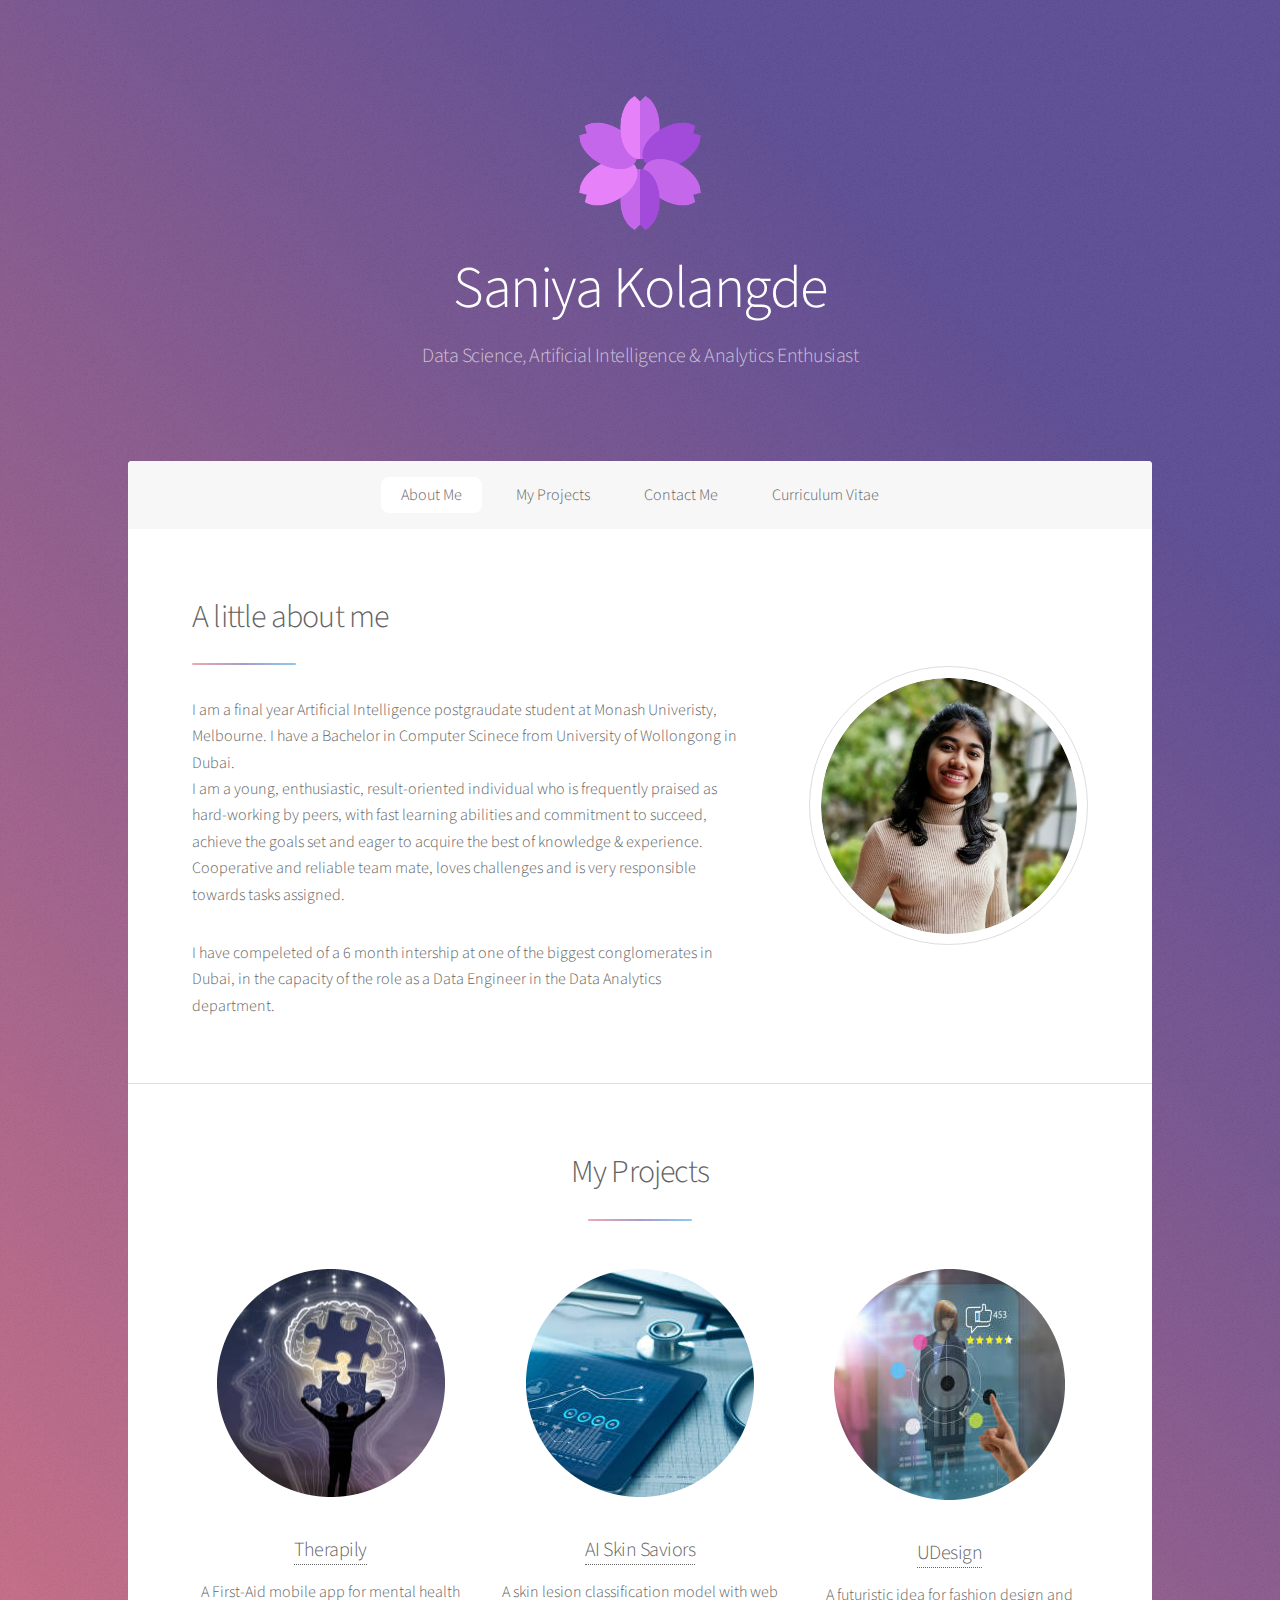
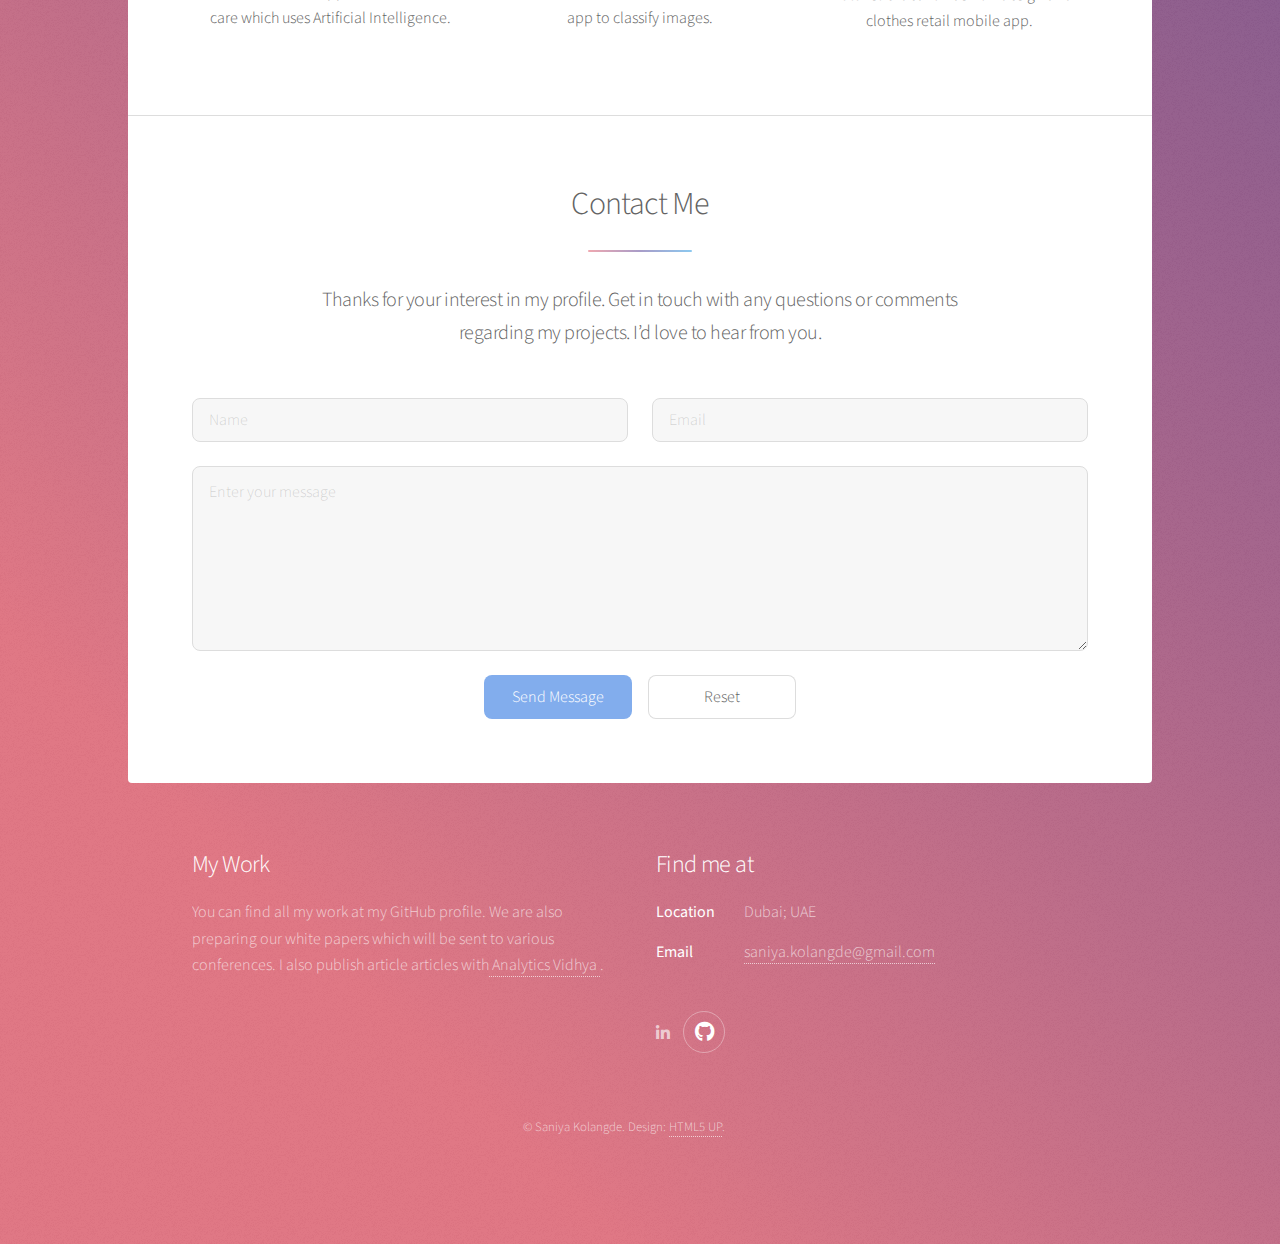
==== commit 316d8f4f: "Update index.html" ====
--- a/index.html
+++ b/index.html
@@ -49,11 +49,10 @@
 										<header class="major">
 											<h2>A little about me</h2>
 										</header>
-										<p>I am a final year computer science student at University of Wollongong in Dubai with a keen interest in the vast field of Artificial Intelligence
-											and Data Science. <br /> I am a young, enthusiastic, result-oriented individual who is frequently praised as hard-working by peers, with fast learning
+										<p>I am a final year Artificial Intelligence postgraudate student at Monash Univeristy, Melbourne. I have a Bachelor in Computer Scinece from University of Wollongong in Dubai. <br /> I am a young, enthusiastic, result-oriented individual who is frequently praised as hard-working by peers, with fast learning
 											abilities and commitment to succeed, achieve the goals set and eager to acquire the best of knowledge & experience.
 											Cooperative and reliable team mate, loves challenges and is very responsible towards tasks assigned. </p>
-											<p> My recent acheivement would entail compeletion of a 6 month intership at one of the biggest conglomerates in Dubai, in the capacity of the role as a Data Engineer.
+											<p> I have compeleted of a 6 month intership at one of the biggest conglomerates in Dubai, in the capacity of the role as a Data Engineer in the Data Analytics department.
 									</div>
 									<span class="image"><img src="images/saniya.jpeg" alt="" /></span>
 								</div>
